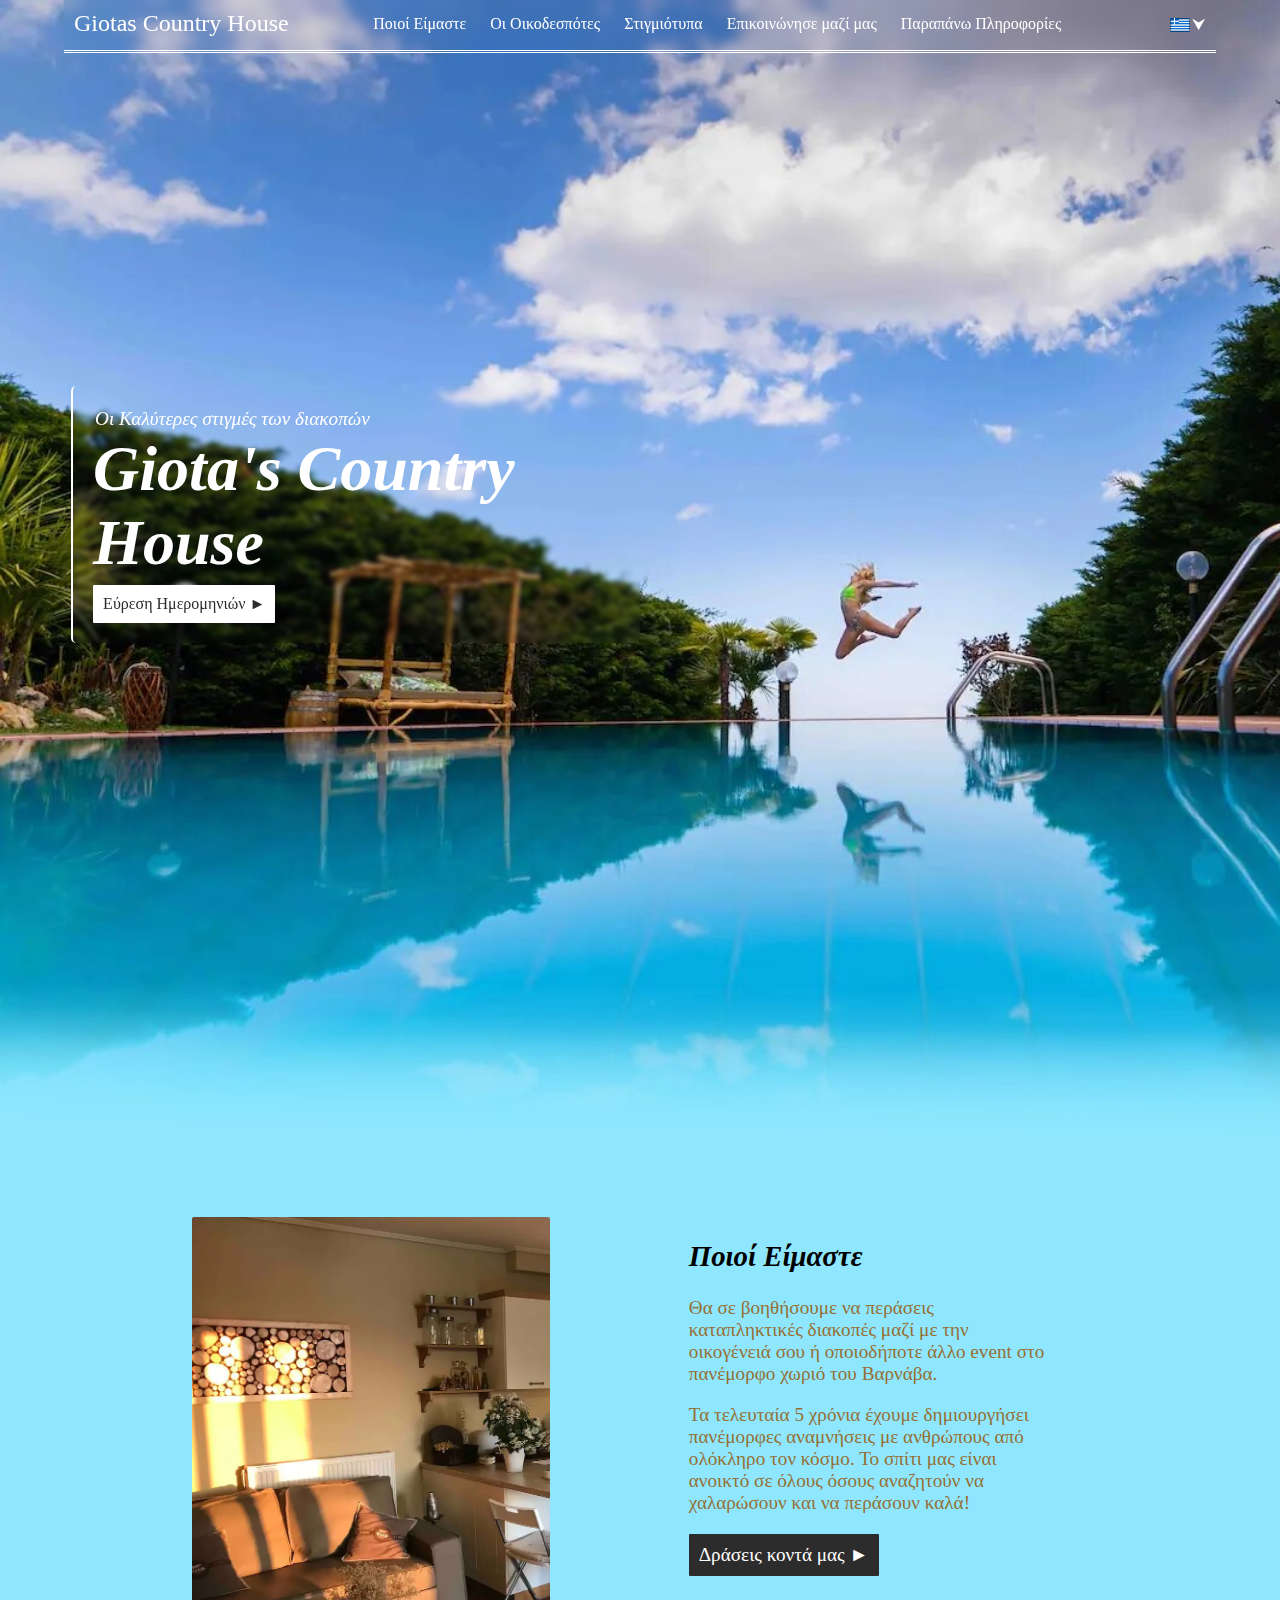
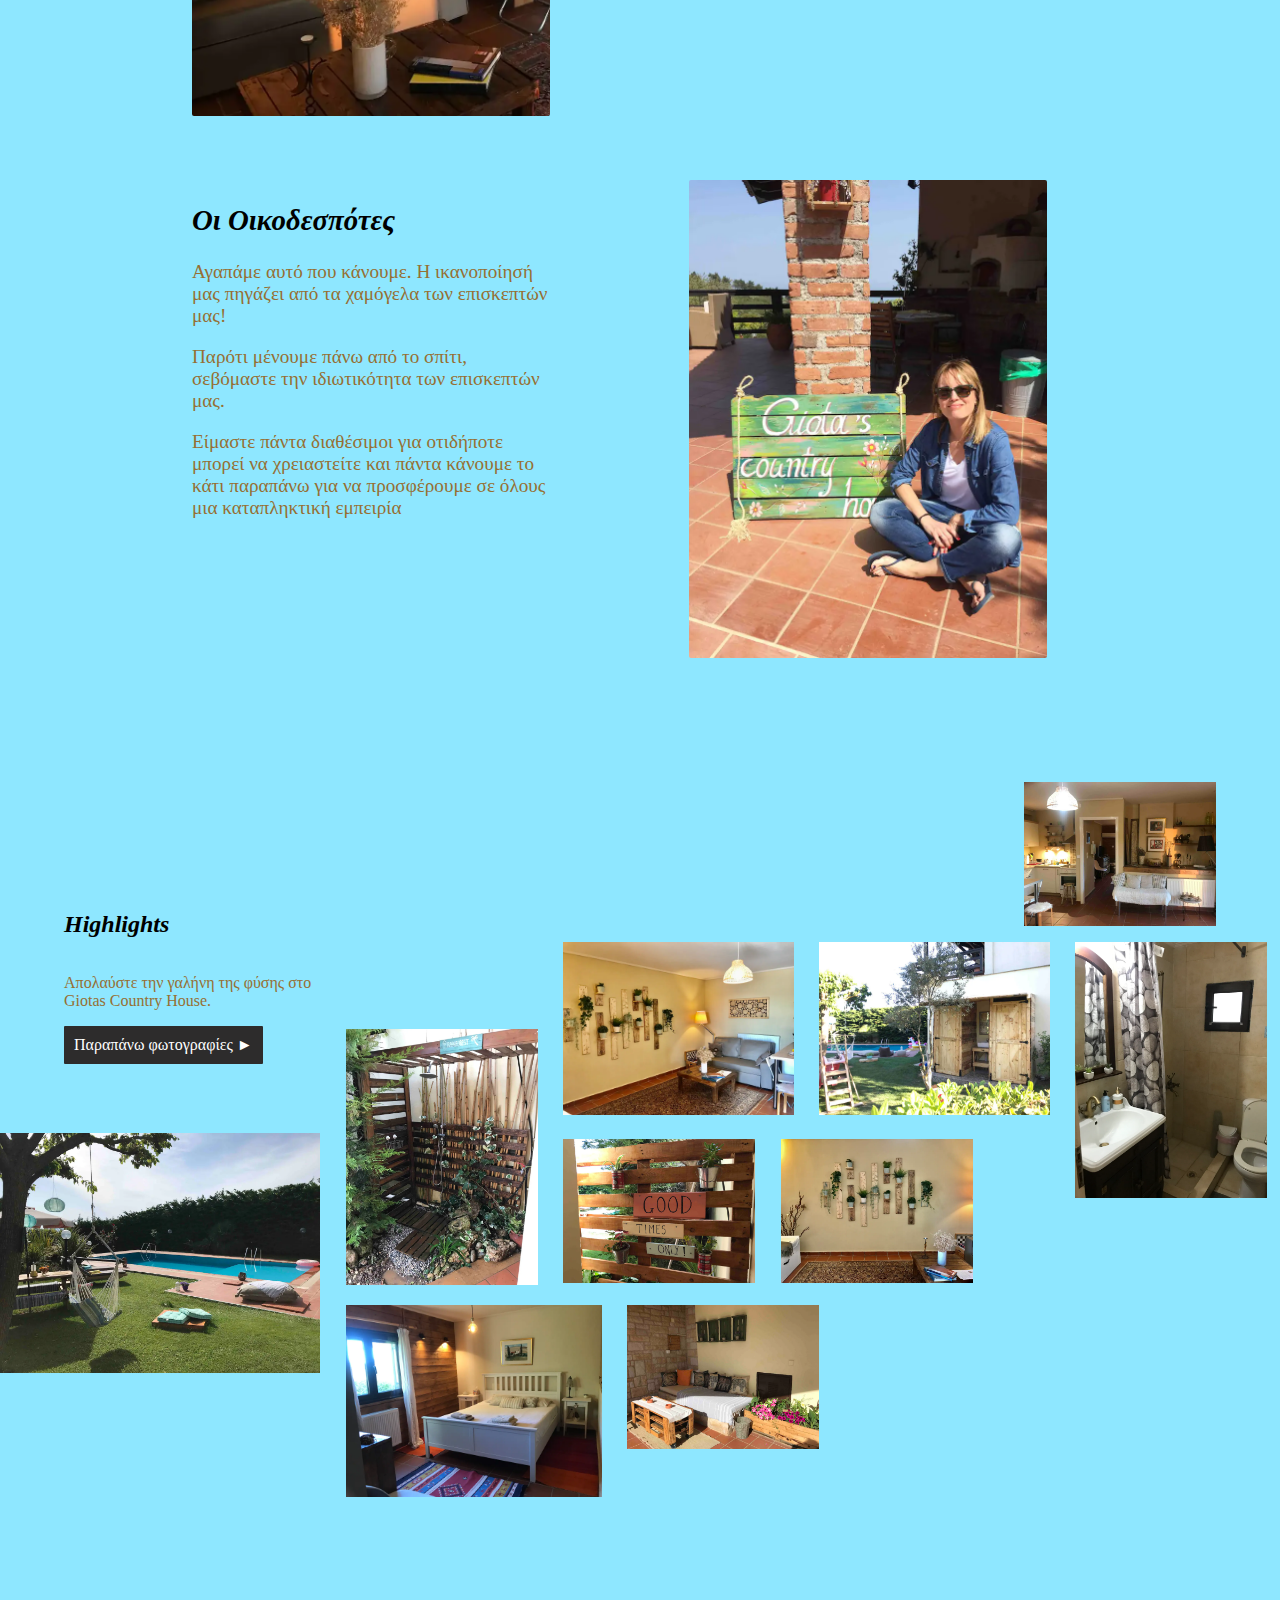
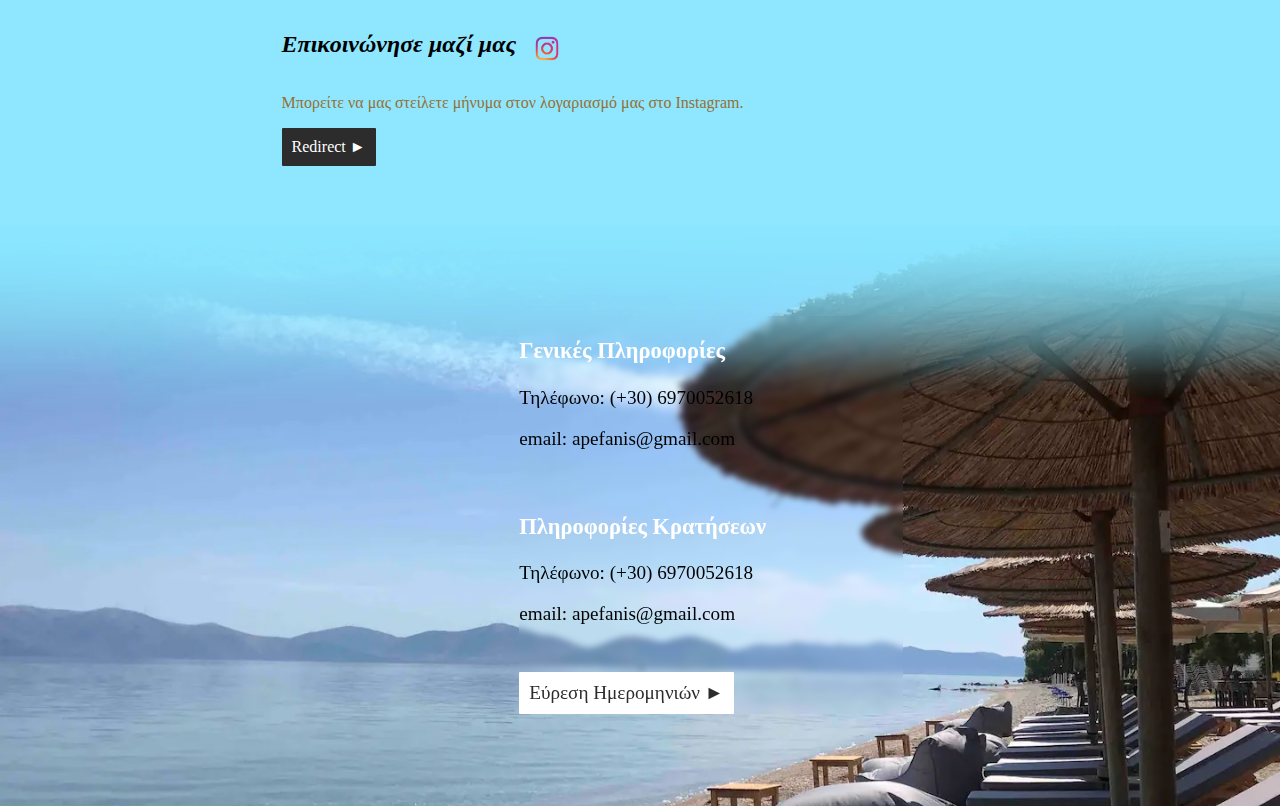
==== languages/Greek.html @ 50950937 "added some reactibility and dot dropdown menu" ====
<!DOCTYPE html>
<html lang="en">
<head>
  <meta charset="UTF-8">
  <meta http-equiv="X-UA-Compatible" content="IE=edge">
  <meta name="viewport" content="width=device-width, initial-scale=1.0">
  <link href="../resources/css/styles.css" rel="stylesheet" type="text/css">
  <link rel="icon" type="image/x-icon" href="../resources/images/—Pngtree—watercolor beach palm trees_6406537.png">
  <title>Giota's Country House</title>
</head>
<body>
  <div class="landing">
    <nav>
      <p class="logo">Giotas Country House</p>
      <div class="navUl1">
        <div onclick="location='#WhoWeArediv'">Ποιοί Είμαστε</div>
        <div onclick="location='#Hostsdiv'">Οι Οικοδεσπότες</div>
        <div onclick="location='#HighlightsDiv'">Στιγμιότυπα</div>
        <div onclick="location='#TalkToUsDiv'">Επικοινώνησε μαζί μας</div>
        <div onclick="location='#FooterDiv'">Παραπάνω Πληροφορίες</div>
      </div>
      <div class="dotsBody">
        <div class="dots" onclick="this.classList.toggle('active');">
          <div class="dot"></div>
          <div class="dot"></div>
          <div class="shadow cut"></div>
          <div class="container cut">
            <div class="drop cut2"></div>
          </div>
          <div class="list">
            <ul>
              <li>
                Ποιοί Είμαστε
              </li>
              <li>
                Οι Οικοδεσπότες
              </li>
              <li>
                Στιγμιότυπα
              </li>
              <li>
                Επικοινώνησε μαζί μας
              </li>
              <li>
                Παραπάνω Πληροφορίες
              </li>
            </ul>
          </div>
          <div class="dot"></div>
        </div>
        <div class="cursor"
             onclick="document.querySelector('.dots').classList.toggle('active');"></div>
            </div>
             
      <div class="navUl2" onclick=changeDisplay()>
      <img src="../resources/images/GREECEflag.png" alt="flag"><p>⮟</p>
      </div>
      <div id="dropdownLang" style="display:none;">
        <div><a href="../index.html"><img src="../resources/images/USAflag.png" alt="flag"></a></div>
      </div>
      <script type="text/javascript" src="../resources/main.js"></script>

      
    </nav>
    <div class="landingGrid">
      <div class="landingContent">
          <div>
            <p><em>Οι Καλύτερες στιγμές των διακοπών</em></p>
            <h1><em>Giota's Country House</em></h1>
            <div class="bookBtn" onclick="location.href ='https://www.airbnb.com/rooms/20017438?source_impression_id=p3_1656080211_8dn56A9QsD2inqa8'">Εύρεση Ημερομηνιών ►</div>
          </div>
        </div>
      </div>
    </div>
    <div class="divider" id="WhoWeArediv">
    </div>
    <div class="mainContent">
      <div id="whoWeAre">
        <img src="../resources/images/kouzinaCrop.webp"/>
        <div class="whoWeAreContent">
          <h2><em>Ποιοί Είμαστε</em></h2>
          <p>Θα σε βοηθήσουμε να περάσεις καταπληκτικές διακοπές μαζί με την οικογένειά σου ή οποιοδήποτε άλλο event στο πανέμορφο χωριό του Βαρνάβα.</p>
          <p>Τα τελευταία 5 χρόνια έχουμε δημιουργήσει πανέμορφες αναμνήσεις με ανθρώπους από ολόκληρο τον κόσμο. Το σπίτι μας είναι ανοικτό σε όλους όσους αναζητούν να χαλαρώσουν και να περάσουν καλά!</p>
          <p class="colapsable">Το κατάλυμα βρίσκεται στο χωριό του Βαρνάβα το οποίο βρίσκεται λίγο εκτός Αθηνών. Πάτησε παρακάτω για να αναζητήσεις πράγματα να κάνεις όσο απολαμβάνεις την διαμονή σου!</p>
          <div class="actionsBtn">Δράσεις κοντά μας  ►</div>
        </div>
      </div>
      <div class="divider" id="Hostsdiv">
      </div>
      <div id="Hosts">
        <div class="hostsContent">
          <h2><em>Οι Οικοδεσπότες</em></h2>
          <p>Αγαπάμε αυτό που κάνουμε. Η ικανοποίησή μας πηγάζει από τα χαμόγελα των επισκεπτών μας!</p>
          <p>Παρότι μένουμε πάνω από το σπίτι, σεβόμαστε την ιδιωτικότητα των επισκεπτών μας. </p>
          <p>Είμαστε πάντα διαθέσιμοι για οτιδήποτε μπορεί να χρειαστείτε και πάντα κάνουμε το κάτι παραπάνω για να προσφέρουμε σε όλους μια καταπληκτική εμπειρία</p>
        </div>
        <img src="../resources/images/da213fe4-0548-49de-874c-6c02d0a6df81.webp"/>
      </div>
      <div class="divider"></div>
      <div class="divider" id="HighlightsDiv">
      </div>
      <div id="Highlights">
        <div class="HighlightsContent">
          <h2><em>Highlights</em></h2>
          <p>Απολαύστε την γαλήνη της φύσης στο Giotas Country House.</p>
          <div class="actionsBtn">Παραπάνω φωτογραφίες  ►</div>
        </div>
        <img  class="image1" src="../resources/images/PoolCarousel.webp"/>
        <img class="image2" src="../resources/images/bathrainCarousel.webp"/>
        <img class="image3" src="../resources/images/bedCarousel.webp"/>
        <img  class="image4" src="../resources/images/goodtimesCarousel.webp"/>
        <img class="image5" src="../resources/images/tableCarousel.webp"/>
        <img class="image6" src="../resources/images/boards.webp"/>
        <img  class="image7" src="../resources/images/flowersCarousel.webp"/>
        <img class="image8" src="../resources/images/bathroomCarouselOut.webp"/>
        <img  class="image9" src="../resources/images/doorCarousel.webp"/>
        <img class="image10" src="../resources/images/bathroom.webp"/>
      </div>
      <div class="dividerSmall" id="TalkToUsDiv"></div>
      <div id="TalkToUs">
        <!-- <img src="./resources/images/toppng.com-instagram-logo-512x512.png" onclick="location.href ='https://www.instagram.com/giotascountryhouse/'"/> -->
        <div class="talkToUsContent">
          <h2><em>Επικοινώνησε μαζί μας</em> </h2><img src="../resources/images/toppng.com-instagram-logo-512x512.png" onclick="location.href ='https://www.instagram.com/giotascountryhouse/'"/>
          <p>Μπορείτε να μας στείλετε μήνυμα στον λογαριασμό μας στο Instagram.</p>
          <div class="actionsBtn" onclick="location.href='https://www.instagram.com/giotascountryhouse/'">Redirect  ►</div>
        </div>
      </div>
      <div class="divider" id="FooterDiv"></div>
      <div class="footerContent"> 
        <div class="mapouter"><div class="gmap_canvas"><iframe width="400" height="400" id="gmap_canvas" src="https://maps.google.com/maps?q=38.236260,%2023.936078&t=&z=13&ie=UTF8&iwloc=&output=embed" frameborder="0" scrolling="no" marginheight="0" marginwidth="0"></iframe><a href="https://123movies-to.org"></a><br><style>.mapouter{position:relative;text-align:right;height:400px;width:400px;}</style><a href="https://www.embedgooglemap.net"></a><style>.gmap_canvas {overflow:hidden;background:none!important;height:400px;width:400px;}</style></div></div>
      <div class="contactInfo">
        <div>
          <h3>Γενικές Πληροφορίες</h3>
          <p>Τηλέφωνο: (+30) 6970052618</p>
          <p>email: apefanis@gmail.com</p>
          <br>
          <h3>Πληροφορίες Κρατήσεων</h3>
          <p>Τηλέφωνο: (+30) 6970052618</p>
          <p>email: apefanis@gmail.com</p>
          <br>
          <div class="bookBtn btnfooter" onclick="location.href ='https://www.airbnb.com/rooms/20017438?source_impression_id=p3_1656080211_8dn56A9QsD2inqa8'">Εύρεση Ημερομηνιών  ►</div>
        </div>
      </div>
      </div>
</body>
</html>
---- resources/css/styles.css ----
body{
    margin:0;
    padding:0;
}
.divider {
    height:60px;
    background-color:rgba(142,231,255,255);
}
.dividerSmall{
    height:30px;
    background-color:rgba(142,231,255,255);
}
/* landing div */
.landing{
    background-image: url(../images/landingBackgroundGradient.jpg);
    background-repeat: no-repeat;
    background-size:cover;
}
/* landing nav */
nav{
    display:flex;
    backdrop-filter: blur(6px);
    flex-direction: row;
    justify-content: space-between;
    border-bottom:3px white double;
    position: fixed;
    top:0;
    right:5%;
    left:5%;
    z-index: 100;
}
.logo{
    font-family:'Vladimir Script';
    color:white;
    font-size:1.5rem;
    margin:0;
    margin-top:10px;
    margin-left:10px;
}
.logo:hover{
    cursor: pointer;
}
.navUl1 {
    display:none;
}
.navUl1 div {
    margin-right:1.5rem;
    padding-top:15px;
    color:white;
    padding-bottom:15px;
}
.navUl1 div:hover {
    cursor: pointer;
    border-top:3px solid rgb( 150, 111, 51);;
    padding-top:12px;
    color:rgb(51, 66, 69);
    transition: color 0.3s, border-top 0.2s,padding-top 0.2s ;
}
.navUl2 {
    cursor: pointer;
    display:flex;
    flex-direction:row
}
.navUl2 img{
    margin-top:15px;
    margin-bottom:10px;
    width:20px;
    height:20px;
}
.navUl2 p{
    margin-right:10px;
    margin-left:2px;
    color:white;
}


/* landing grid */

.landingGrid{
    width: 100%;
    display:grid;
    grid-template-columns:repeat(18 , 1fr);
    grid-template-rows: repeat(9, 1fr);
  
}
.landingContent{
    backdrop-filter: blur(2px);
    grid-column: 2 / span 8; 
    grid-row: 4 / span 2;
    border-left: 2px double white;
    color:white;
    border-radius: 5px;
    padding:20px;
}
.landingContent p{
    font-size:1.2rem;
    padding-right:10px;
    margin:2px;
}
.bookBtn {
    margin-top:5px;
    background-color:white;
    border-radius:1px;
    color:rgb(45, 44, 44);
    padding: 10px;
    width:fit-content
}
.bookBtn:hover {
    background-color: rgb( 150, 111, 51);
    color:white;
    transition:background-color 1s, color 1s;
    cursor: pointer;
}
.landingContent h1{
    font-size:4rem;
    margin:0px;
    margin-right:10px;
}
/* Main Content */
.mainContent{
    background-color:rgba(142,231,255,255);
}
/* Who We Are */
#whoWeAre{
    margin-left:15%;
    margin-right:15%;
}
#whoWeAre img {
    border-radius:2px;
    width:40%;
    display:inline-block;
    margin-right:15%
}
.whoWeAreContent{
    font-size:1.2rem;
    width:40%;
    vertical-align:top;
    display:inline-block;
    color: rgb( 150, 111, 51);
}
.whoWeAreContent h2{
    color:black;
}

.actionsBtn {
    background-color:rgb(45, 44, 44);
    border-radius:1px;
    color:white;
    padding: 10px;
    width:fit-content
}
.actionsBtn:hover {
    background-color:rgb( 150, 111, 51);
    transition: background-color 1s;
    cursor: pointer;
}
/* hosts */
#Hosts{
    margin-left:15%;
    margin-right:15%;
}
#Hosts img {
    border-radius:2px;
    width:40%;
    display:inline-block;
}
.hostsContent{
    margin-right:15%;
    font-size:1.2rem;
    width:40%;
    vertical-align:top;
    display:inline-block;
    color: rgb( 150, 111, 51);
}
.hostsContent h2{
    color:black;
}
/* highlights */
#Highlights{
    position:relative;
    background-color: rgba(142,231,255,255);
    height:61.05vw;
}
.HighlightsContent{
position:absolute;
width:20%;
top:14%;
display:flex;
flex-direction: column;
left:11%;
}
.HighlightsContent p {
    color: rgb( 150, 111, 51);
}
.image1{
position:absolute;
width:25%;
top:44.9%;
}
.image2{
position:absolute;
width:15%;
top:31.6%;
left:27%;
}
.image3{
position:absolute;
width:20%;
top:67%;
left:27%;
}
.image4{
position:absolute;
width:15%;
top:45.7%;
left:44%;
}
.image5{
position:absolute;
width:15%;
top:67%;
left:49%;
}
.image6{
position:absolute;
width:18%;
top:20.5%;
left:44%;
}
.image7{
    position:absolute;
    width:15%;
    top:45.7%;
    left:61%;
}
.image8{
    position:absolute;
    width:18%;
    top:20.5%;
    left:64%;
}
.image9{
    position:absolute;
    width:15%;
    top:0;
    left:80%;
}
.image10{
    position:absolute;
    width:15%;
    top:20.5%;
    left:84%;
}
/* talk to us */

#TalkToUs{
    margin-left:15%;
    margin-right:15%;
}
#TalkToUs h2 {
    display:inline-block;
}
#TalkToUs p {
    color:rgb( 150, 111, 51);
}
#TalkToUs img {
    vertical-align:middle;
    margin-left:15px;
    display:inline-block;
    width:4%;
    cursor: pointer;
}
#TalkToUs .talkToUsContent{
    display:inline-block;
    vertical-align:top;
    padding-top:2%;
    margin-left:10%;
}

/* footer */

.footerContent{
    background-image: url(../images/footerBeachGradient.webp);
    background-repeat: no-repeat;
    background-size:cover;
    padding:30px 0px;
    z-index:200;
    width:100%;
}
.mapouter{
    margin-left:6%;
    margin:60px 6% 60px 3%;
    display:inline-block;
}
.contactInfo{
    backdrop-filter: blur(3px);
    font-size:1.2rem;
    display:inline-block;
    vertical-align:top;
    margin-top:60px;
    width:20%;
}

.contactInfo h3 {
    color:white;
}

#dropdownLang{
    cursor: pointer;
    flex-direction:column;
    position:absolute;
    right:0.5%;
    backdrop-filter: blur(6px);
    width:60px;
    align-items:center;
    top:54px;
    border: solid white 2px;
}
#dropdownLang img{
    width:20px;
    padding:5px;
}

/* dots dropdown */
.dotsBody{
    display: flex;
    font-family: sans-serif;
    justify-content: center;
    margin: 0;
  }
  .dots {
    display: flex;
    margin-top: 10px;
    padding: 10px;
    position:absolute;
    left:50%;
  }
  .cut {
    clip-path: polygon(49.94543% 0%, 49.146605% 0.56499168%, 47.908524% 1.8619327%, 46.53612% 3.2937721%, 45.334324% 4.2634587%, 44.449473% 4.6785326%, 43.75% 4.8902239%, 43.123985% 4.967017%, 42.459505% 4.9773959%, 32.434877% 4.9773959%, 22.41025% 4.9773959%, 12.385622% 4.9773959%, 2.3609941% 4.9773959%, 1.7494639% 5.0755373%, 0.9648305% 5.3952797%, 0.28803037% 5.9746007%, 0% 6.8514776%, 0% 29.608196%, 0% 52.364914%, 0% 75.121632%, 0% 97.87835%, 0.17916238% 98.658483%, 0.67451585% 99.313006%, 1.4228599% 99.763343%, 2.3609941% 99.930917%, 25.989505% 99.930917%, 49.618015% 99.930917%, 73.246526% 99.930917%, 96.875036% 99.930917%, 97.979739% 99.839309%, 98.960507% 99.515581%, 99.662509% 98.886379%, 99.930917% 97.87835%, 99.930917% 75.233185%, 99.930917% 52.588019%, 99.930917% 29.942854%, 99.930917% 7.2976888%, 99.75287% 6.3432143%, 99.283323% 5.6113835%, 98.619164% 5.1426321%, 97.857283% 4.9773959%, 87.768866% 4.9773959%, 77.680448% 4.9773959%, 67.592031% 4.9773959%, 57.503614% 4.9773959%, 56.936197% 4.9640164%, 56.17412% 4.8766449%, 55.305914% 4.6444314%, 54.420113% 4.1965263%, 53.323874% 3.214925%, 51.989005% 1.8085795%, 50.75102% 0.54707587%);
  }
  .cut2 {
    clip-path: polygon(49.94543% 0%, 49.631999% 0.12564846%, 49.187804% 0.4688613%, 48.640661% 0.97903993%, 48.018387% 1.605585%, 47.3488% 2.2978983%, 46.659716% 3.0053809%, 45.978952% 3.6774339%, 45.334324% 4.2634587%, 42.618384% 6.7500473%, 39.935164% 8.743094%, 37.227225% 10.296864%, 34.437125% 11.465622%, 31.507425% 12.303633%, 28.380682% 12.865161%, 24.999456% 13.204473%, 21.306307% 13.375833%, 18.127097% 13.266869%, 14.650937% 13.191619%, 11.100005% 13.527542%, 7.6964784% 14.652097%, 4.6625364% 16.942746%, 2.2203573% 20.776948%, 0.5921189% 26.532164%, 0% 34.585852%, 0% 39.201516%, 0% 43.81718%, 0% 48.432844%, 0% 53.048507%, 0% 57.664171%, 0% 62.279835%, 0% 66.895499%, 0% 71.511163%, 0.37122067% 75.655781%, 1.506588% 80.247442%, 3.4386599% 84.97803%, 6.1999946% 89.539433%, 9.8231496% 93.623537%, 14.340684% 96.922228%, 19.785154% 99.127392%, 26.189119% 99.930917%, 33.206023% 99.598265%, 38.745175% 98.670068%, 43.261202% 97.250968%, 47.208726% 95.445606%, 51.042372% 93.358623%, 55.216765% 91.094659%, 60.186528% 88.758356%, 66.406286% 86.454354%, 72.757944% 85.114156%, 78.860888% 84.911615%, 84.53075% 85.376904%, 89.58316% 86.040195%, 93.833751% 86.431657%, 97.098153% 86.081462%, 99.191998% 84.519782%, 99.930917% 81.276787%, 99.930917% 74.373149%, 99.930917% 67.469512%, 99.930917% 60.565874%, 99.930917% 53.662237%, 99.930917% 46.7586%, 99.930917% 39.854963%, 99.930917% 32.951325%, 99.930917% 26.047688%, 99.483948% 23.602291%, 98.249148% 21.274547%, 96.385677% 19.128688%, 94.052694% 17.228949%, 91.409359% 15.639561%, 88.614834% 14.424756%, 85.828276% 13.648769%, 83.208846% 13.375833%, 79.780489% 13.234012%, 76.02116% 12.843221%, 72.072026% 12.184289%, 68.074254% 11.238045%, 64.16901% 9.9853175%, 60.497461% 8.4069355%, 57.200773% 6.4837289%, 54.420113% 4.1965263%, 53.612432% 3.3746811%, 52.867835% 2.5981691%, 52.190258% 1.8867921%, 51.583637% 1.260352%, 51.051908% 0.73865107%, 50.599007% 0.34149057%, 50.228869% 0%);
  }
  .container {
    display: flex;
    height: 400px;
    justify-content: center;
    left: 50%;
    overflow: hidden;
    position: absolute;
    transform: translateX(-50%);
    transition: transform 300ms cubic-bezier(0.4, 0.0, 0.2, 1);;
    width: 325px;
  }
  .dot {
    background: #fff;
    border-radius: 50%;
    height: 10px;
    margin-right: 5px;
    width: 10px;
  }
  .dot:last-child {
    margin-right: 0;
  }
  .drop {
    background: #fff;
    border-radius: 1.2px;
    height: 5px;
    transform: translateY(5px);
    transition: transform 300ms cubic-bezier(0.4, 0.0, 0.2, 1);
    width: 5px;
  }
  .shadow {
    height: 440px;
    justify-content: center;
    left: 50%;
    opacity: 0;
    position: absolute;
    transform: translateX(-50%) translateY(4px);
    transition: opacity 150ms cubic-bezier(0.4, 0.0, 0.2, 1);
    width: 365px;
  }
  .list {
    left: 50%;
    position: absolute;
    transform: translateX(-50%);
    top: 120px;
    width: 325px;
  }
  .list ul {
    margin: 0;
    padding: 0;
  }
  .list li {
    align-items: center;
    border-bottom: 1px solid #bdbdbd;
    display: flex;
    font-size: 24px;
    height: 50px;
    margin-left: 40px;
    opacity: 0;
    list-style: none;
    transition: opacity 100ms cubic-bezier(0.4, 0.0, 0.2, 1);
    user-select: none;
    -moz-user-select: none;
  }
  .list li:hover {
    background: #f5f5f5;
  }
  .dots.active .container {
    transform: translateX(-50%) translateY(20px);
  }
  .dots.active .drop {
    transform: translateY(212px) scale(108);
  }
  .dots.active .list li {
    cursor: pointer;
    opacity: 1;
    transition: opacity 200ms 100ms cubic-bezier(0.4, 0.0, 0.2, 1);
  }
  .dots.active .list li:nth-child(2) {
    transition-delay: 130ms;
  }
  .dots.active .list li:nth-child(3) {
    transition-delay: 160ms;
  }
  .dots.active .list li:nth-child(4) {
    transition-delay: 190ms;
  }
  .dots.active .list li:nth-child(5) {
    transition-delay: 220ms;
  }
  .dots.active .shadow {
    opacity: 1;
    transition: opacity 150ms 150ms cubic-bezier(0.4, 0.0, 0.2, 1);
  }
  .cursor {
    -webkit-tap-highlight-color: transparent;
    cursor: pointer;
    height: 40px;
    position: absolute;
    top: 25px;
    width: 80px;
  }
/* media queries */

@media (max-width: 1290px){
    .HighlightsContent{
        left:5%;
    }
    .colapsable{
        display:none;
    }
    .contactInfo{
        width:30%;
    }
}

@media (max-width: 1112px){
    .HighlightsContent{
        top:10%;
        width:25%;
    }
    nav{
        font-size:0.8rem;
    }
}
@media (min-width:1039px){
    .dotsBody {
        display: none;
        position:static;
      }
    .navUl1{
        display: flex;
    }
}

@media (max-width: 978px){
    .contactInfo{
        width:40%;
    }
}
/* @media (max-width: 808px){
    .contactInfo{
        flex-direction: row;
    }
} */
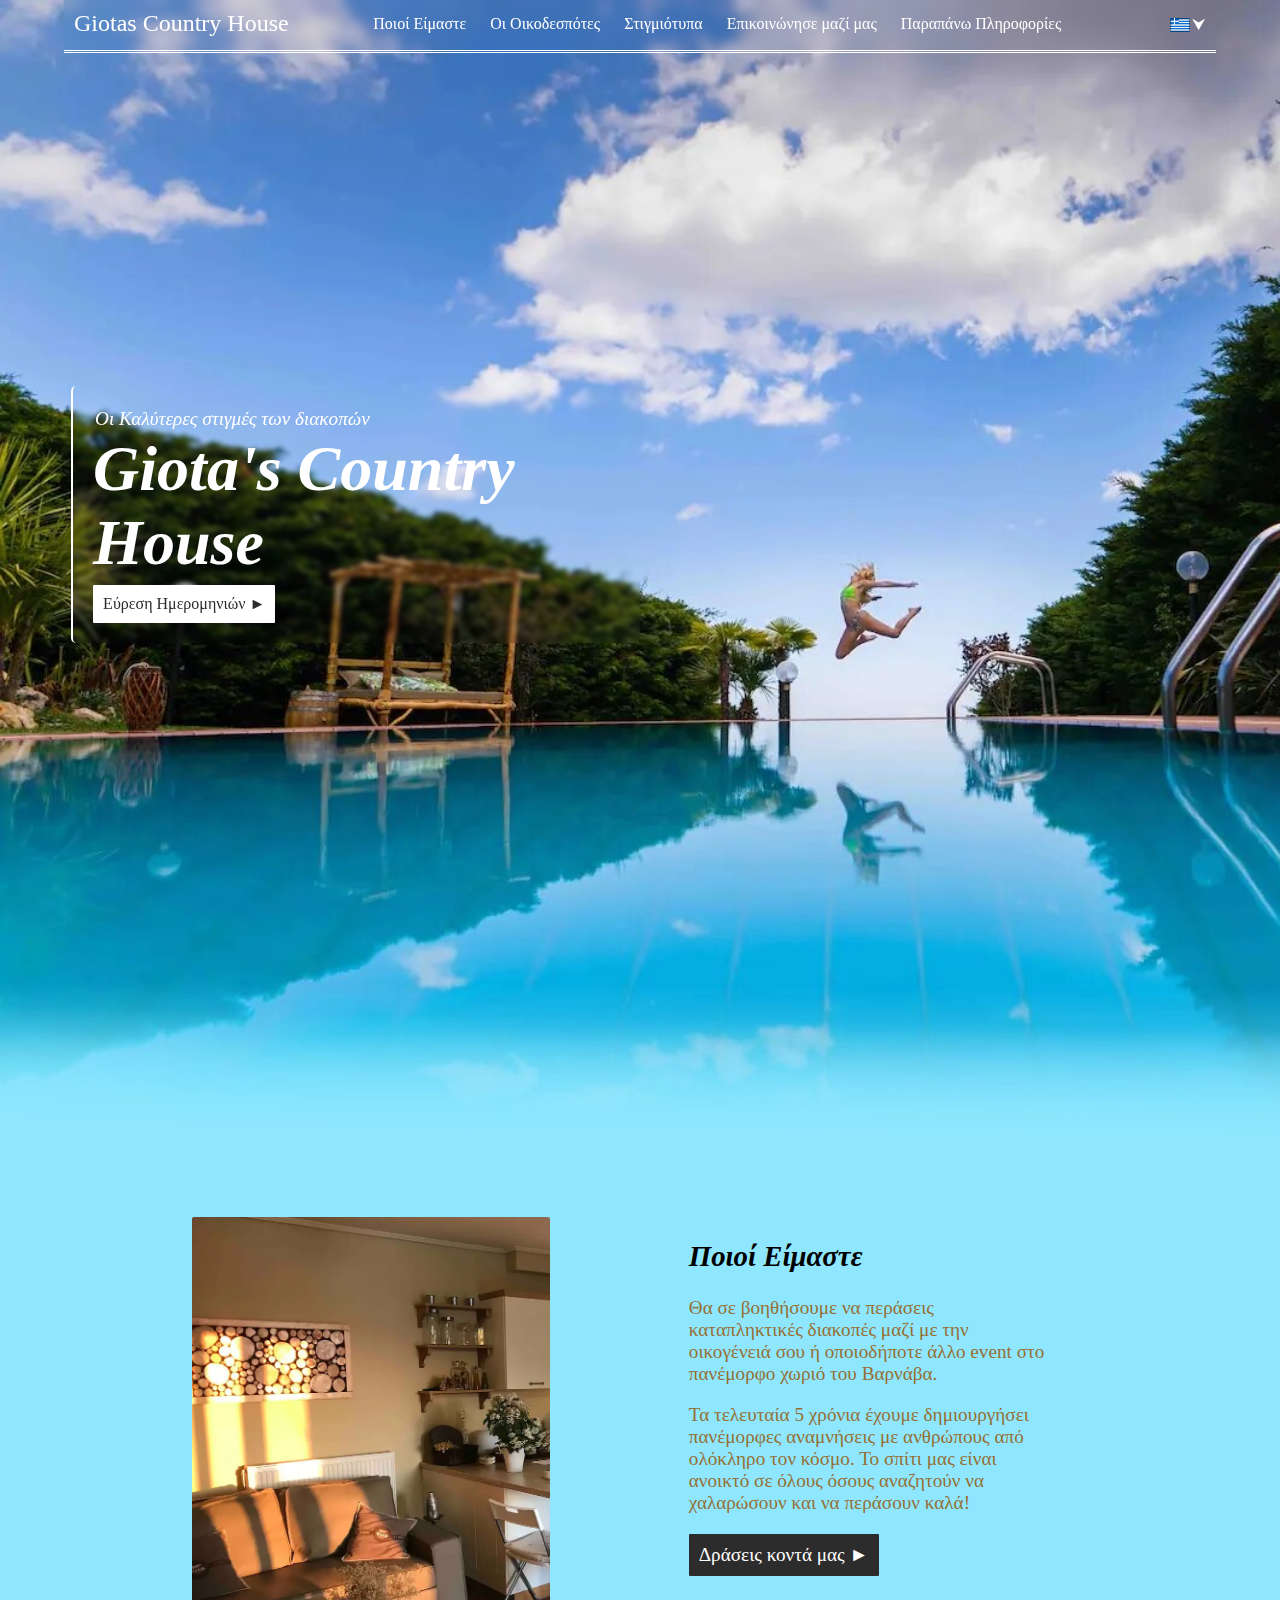
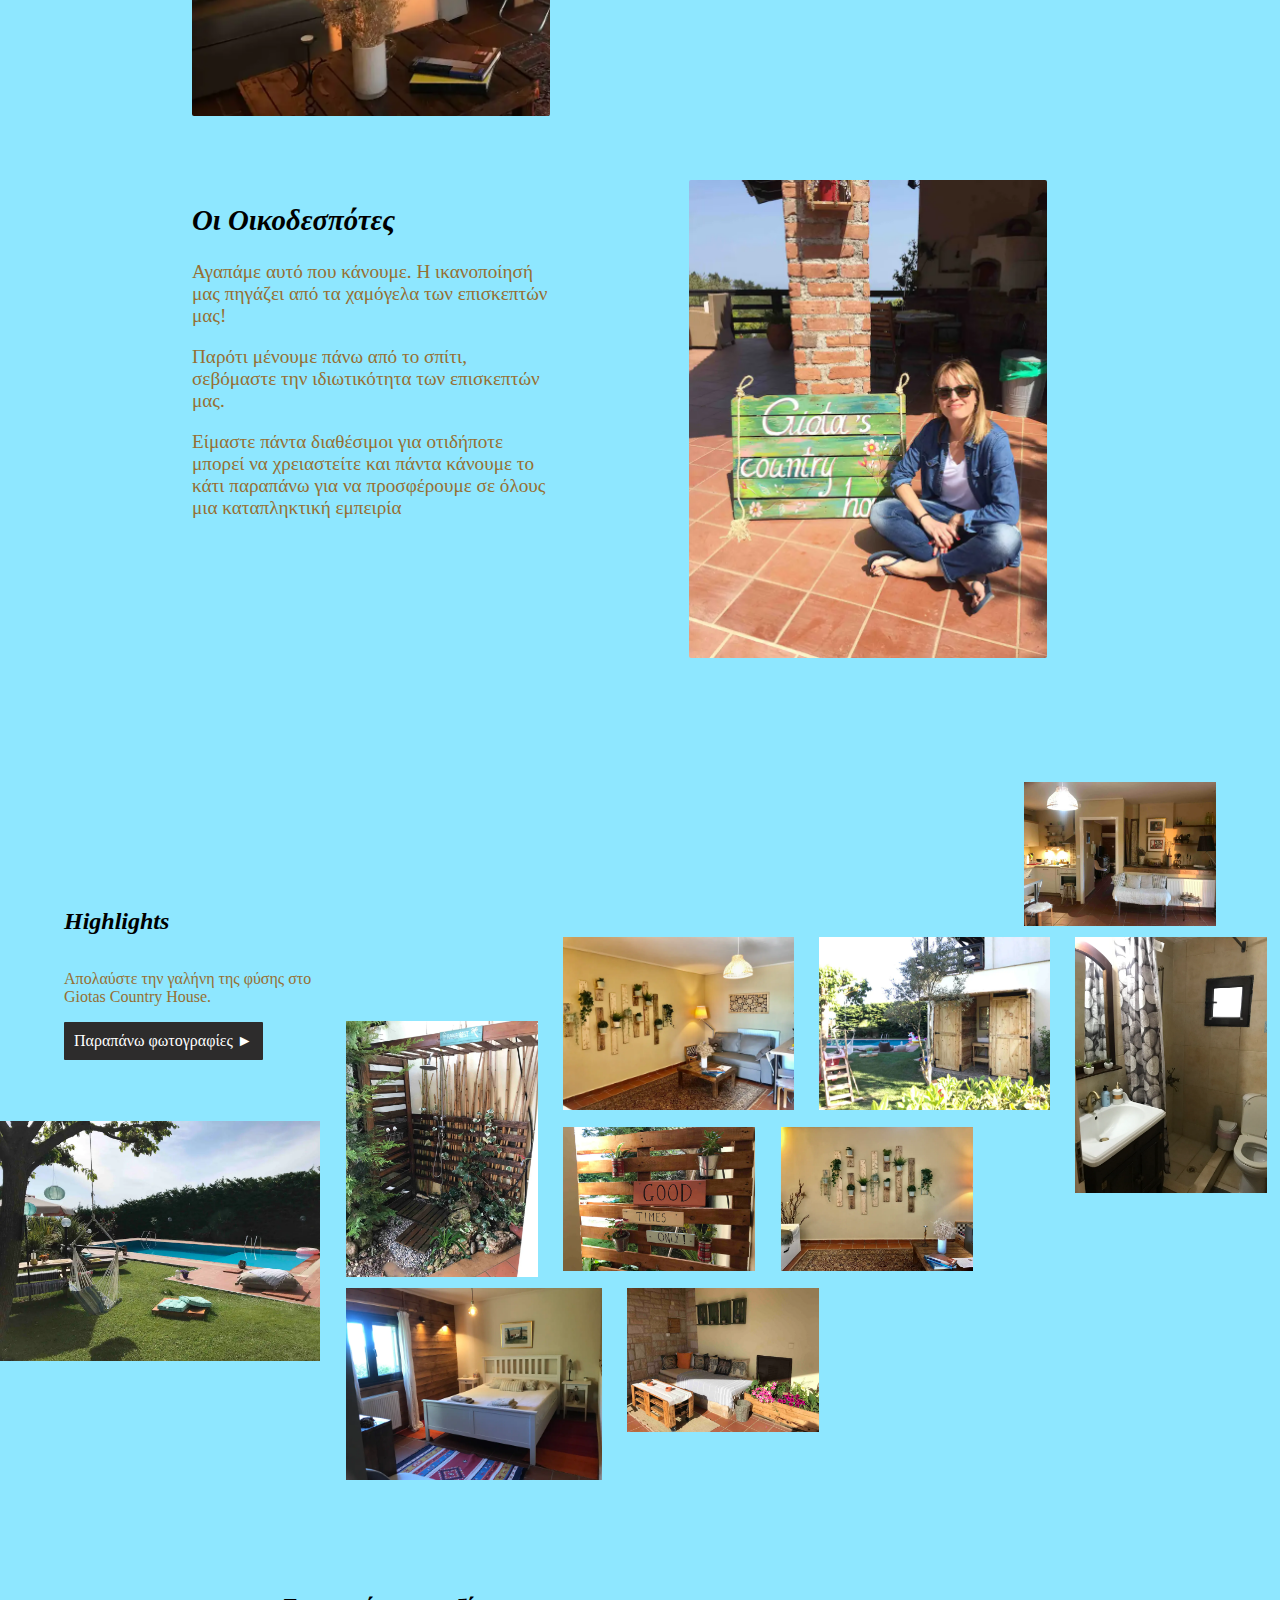
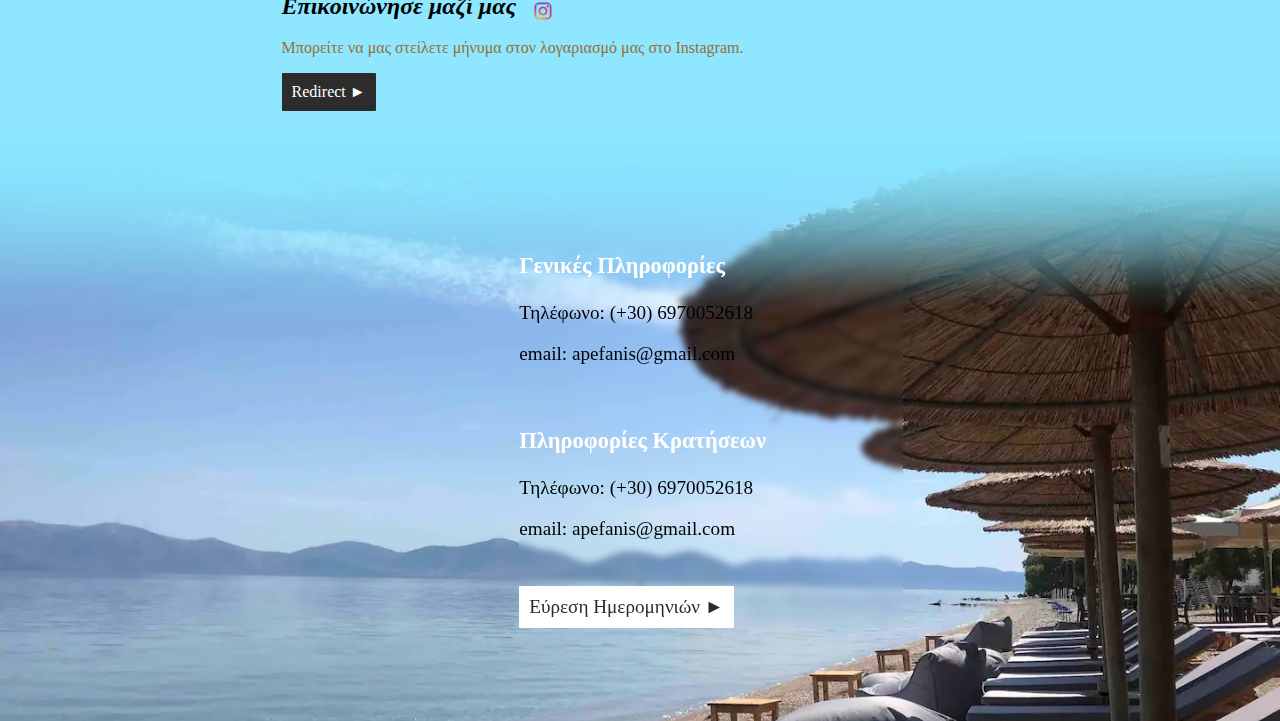
==== commit 60820bbf: "added reactibility up to 500px" ====
--- a/languages/Greek.html
+++ b/languages/Greek.html
@@ -29,20 +29,25 @@
           </div>
           <div class="list">
             <ul>
-              <li>
+              <li><div onclick="location='#WhoWeArediv'">
                 Ποιοί Είμαστε
+              </div>
               </li>
-              <li>
+              <li><div onclick="location='#Hostsdiv'">
                 Οι Οικοδεσπότες
+              </div>
               </li>
-              <li>
+              <li><div onclick="location='#HighlightsDiv'">
                 Στιγμιότυπα
+              </div>
               </li>
-              <li>
+              <li><div onclick="location='#TalkToUsDiv'">
                 Επικοινώνησε μαζί μας
+              </div>
               </li>
-              <li>
+              <li><div onclick="location='#FooterDiv'">
                 Παραπάνω Πληροφορίες
+              </div>
               </li>
             </ul>
           </div>
@@ -125,10 +130,10 @@
           <div class="actionsBtn" onclick="location.href='https://www.instagram.com/giotascountryhouse/'">Redirect  ►</div>
         </div>
       </div>
-      <div class="divider" id="FooterDiv"></div>
+      <div class="dividerSmall" id="FooterDiv"></div>
       <div class="footerContent"> 
         <div class="mapouter"><div class="gmap_canvas"><iframe width="400" height="400" id="gmap_canvas" src="https://maps.google.com/maps?q=38.236260,%2023.936078&t=&z=13&ie=UTF8&iwloc=&output=embed" frameborder="0" scrolling="no" marginheight="0" marginwidth="0"></iframe><a href="https://123movies-to.org"></a><br><style>.mapouter{position:relative;text-align:right;height:400px;width:400px;}</style><a href="https://www.embedgooglemap.net"></a><style>.gmap_canvas {overflow:hidden;background:none!important;height:400px;width:400px;}</style></div></div>
-      <div class="contactInfo">
+       <div class="contactInfo">
         <div>
           <h3>Γενικές Πληροφορίες</h3>
           <p>Τηλέφωνο: (+30) 6970052618</p>
--- a/resources/css/styles.css
+++ b/resources/css/styles.css
@@ -75,7 +75,6 @@
 
 
 /* landing grid */
-
 .landingGrid{
     width: 100%;
     display:grid;
@@ -147,7 +146,7 @@
     border-radius:1px;
     color:white;
     padding: 10px;
-    width:fit-content
+    width:fit-content;
 }
 .actionsBtn:hover {
     background-color:rgb( 150, 111, 51);
@@ -179,7 +178,7 @@
 #Highlights{
     position:relative;
     background-color: rgba(142,231,255,255);
-    height:61.05vw;
+    height:59.05vw;
 }
 .HighlightsContent{
 position:absolute;
@@ -259,21 +258,23 @@
 }
 #TalkToUs h2 {
     display:inline-block;
+    margin:0px;
 }
 #TalkToUs p {
     color:rgb( 150, 111, 51);
 }
 #TalkToUs img {
+    cursor: pointer;
     vertical-align:middle;
     margin-left:15px;
     display:inline-block;
-    width:4%;
+    width:1.5rem;
     cursor: pointer;
 }
 #TalkToUs .talkToUsContent{
     display:inline-block;
     vertical-align:top;
-    padding-top:2%;
+    padding-top:2vw;
     margin-left:10%;
 }
 
@@ -465,6 +466,29 @@
         font-size:0.8rem;
     }
 }
+@media (max-width: 1055px){
+    .landing{
+        background-image: url(../images/landingBackgroundGradientMobile.jpg)
+    }
+    .landingGrid{
+        grid-template-columns:repeat(10, 1fr);
+        grid-template-rows: repeat(9, 1fr);
+    }
+    .landingContent{
+        grid-column: 2/ span 6;
+    }
+    .landingContent p{
+        font-size:1rem;
+        padding-right:0px;
+}
+.landingContent h1{
+    font-size:2.3rem;
+}
+.bookBtn {
+    padding: 5px;
+    font-size:0.6rem;
+}
+}
 @media (min-width:1039px){
     .dotsBody {
         display: none;
@@ -479,9 +503,120 @@
     .contactInfo{
         width:40%;
     }
-}
-/* @media (max-width: 808px){
-    .contactInfo{
-        flex-direction: row;
-    }
-} */
+    #whoWeAre{
+        margin-left:10%;
+        margin-right:0;
+    }
+    #whoWeAre img {
+        margin-right:5%;
+    }
+    .whoWeAreContent{
+        width:50%;
+    }
+    #Hosts{
+        margin-right:0%;
+        margin-left:10%;
+    }
+    #Hosts img {
+        margin-right:0%;
+    }
+    .hostsContent{
+        width:40%;
+        margin-right:5%;
+    }
+}
+@media (max-width: 808px){
+    .maprouter{
+        margin-left:20%;
+    }
+    }
+@media (max-width: 942px){
+    .HighlightsContent{
+        width:50%;
+        top:0%;
+        left:8%;
+        }
+        .HighlightsContent h2{
+            margin-bottom:5px;
+            margin-top:0px;
+        }
+}
+@media (max-width: 756px){
+    .landingGrid{
+        grid-template-columns:repeat(10 , 1fr);
+        grid-template-rows: repeat(7, 1fr);
+      
+    }
+    .landingContent{
+        grid-column: 2/ span 6;
+        grid-row: 3/span 2;
+    }
+    .landingContent p{
+        font-size:0.8rem;
+}
+.landingContent h1{
+    font-size:2rem;
+}
+.whoWeAreContent h2{
+    font-size:1.5rem;
+}
+.whoWeAreContent p{
+    font-size:1rem;
+}
+.hostsContent h2{
+    font-size:1.5rem;
+}
+.hostsContent p{
+    font-size:1rem;
+}
+.HighlightsContent  {
+    left:4%;
+}
+.HighlightsContent p{
+    display:none;
+}
+.actionsBtn {
+    font-size:0.8rem;
+    padding: 5px;
+}
+}
+@media(max-width:555px){
+    .logo{
+        font-size:1rem;
+        margin-top:15px;
+    }
+    .landingGrid{
+        grid-template-columns:repeat(10, 1fr);
+        grid-template-rows: repeat(7, 1fr);
+      
+    }
+    .landingContent p{
+        font-size:0.6rem;
+}
+.landingContent h1{
+    font-size:1.8rem;
+}
+.whoWeAreContent h2{
+    font-size:1.2rem;
+}
+.whoWeAreContent p{
+    font-size:0.8rem;
+}
+.hostsContent h2{
+    font-size:1.2rem;
+}
+.hostsContent p{
+    font-size:0.8rem;
+}
+}
+@media (max-width:614px){
+    .landingGrid{
+        grid-template-columns:repeat(10, 1fr);
+        grid-template-rows: repeat(6, 1fr);
+      
+    }
+    .landingContent{
+        grid-column: 2/ span 7;
+        grid-row: 3 /span 2;
+    }
+}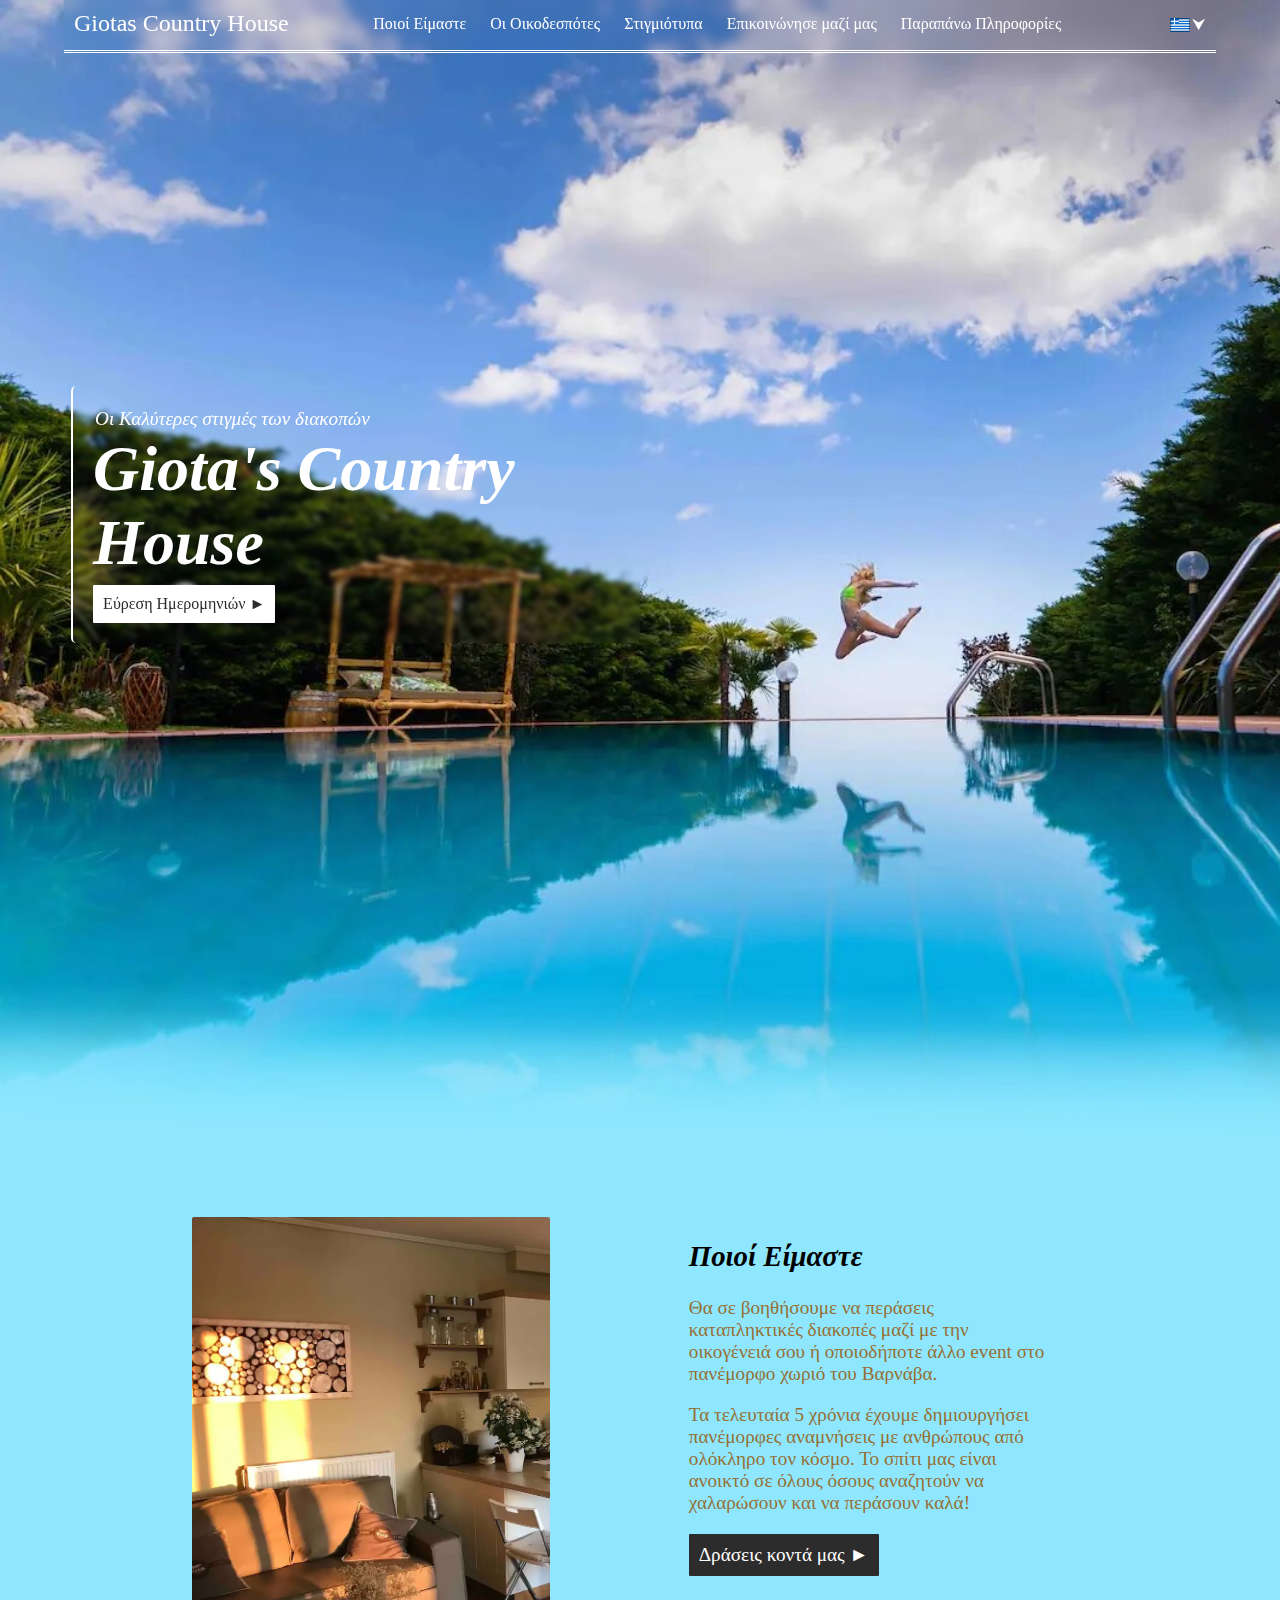
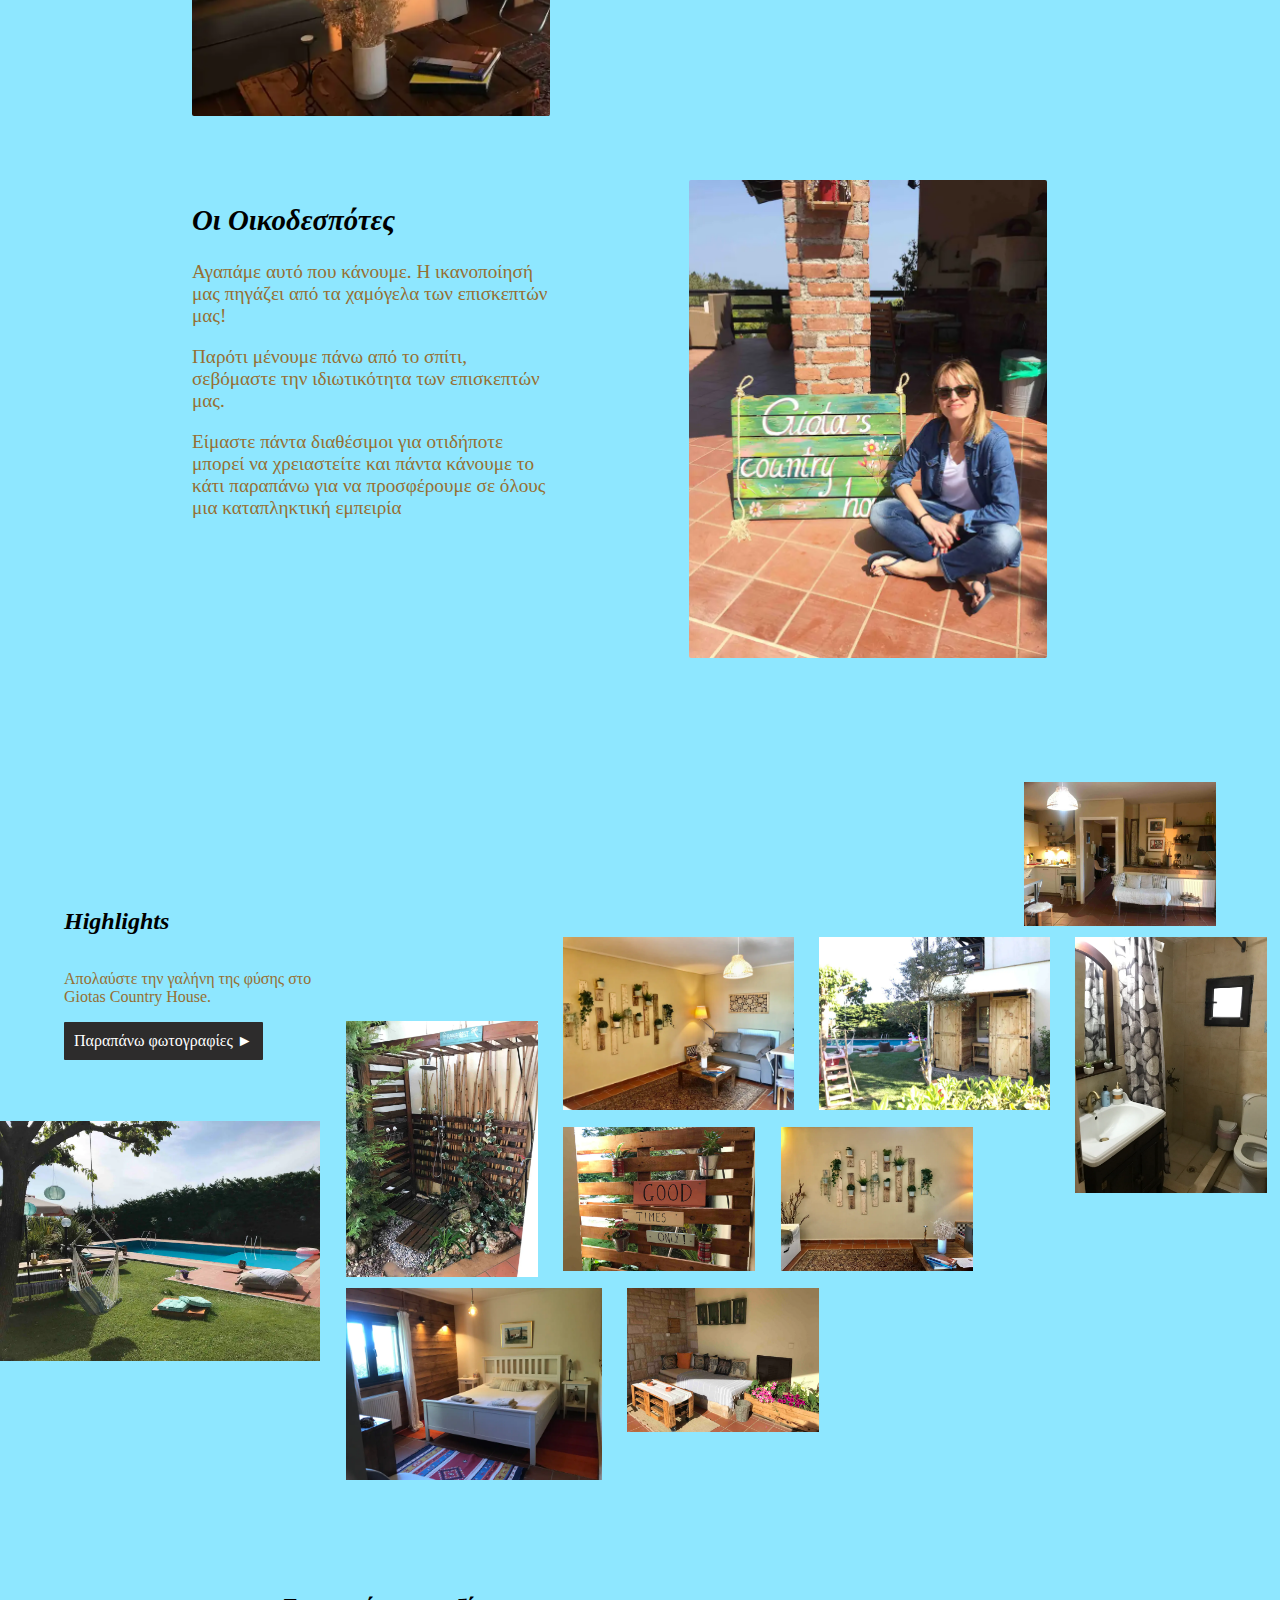
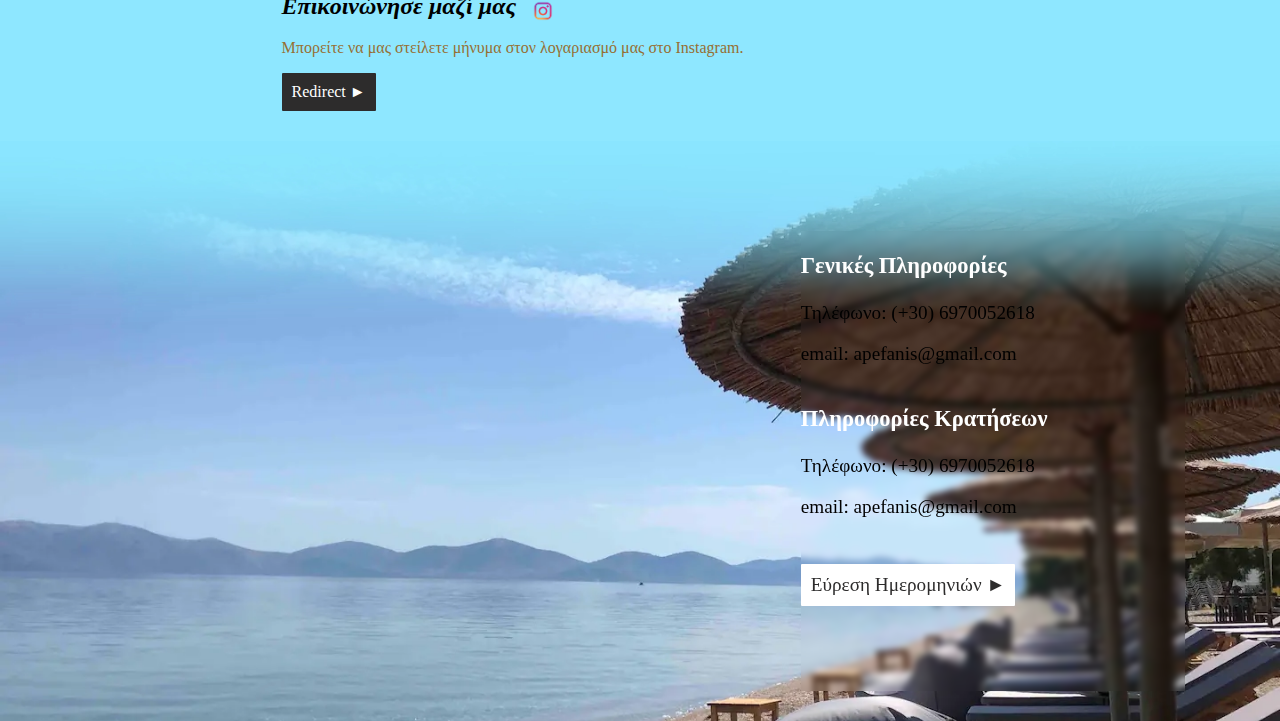
==== commit 49952237: "added reactibility down to 500px" ====
--- a/languages/Greek.html
+++ b/languages/Greek.html
@@ -132,18 +132,19 @@
       </div>
       <div class="dividerSmall" id="FooterDiv"></div>
       <div class="footerContent"> 
-        <div class="mapouter"><div class="gmap_canvas"><iframe width="400" height="400" id="gmap_canvas" src="https://maps.google.com/maps?q=38.236260,%2023.936078&t=&z=13&ie=UTF8&iwloc=&output=embed" frameborder="0" scrolling="no" marginheight="0" marginwidth="0"></iframe><a href="https://123movies-to.org"></a><br><style>.mapouter{position:relative;text-align:right;height:400px;width:400px;}</style><a href="https://www.embedgooglemap.net"></a><style>.gmap_canvas {overflow:hidden;background:none!important;height:400px;width:400px;}</style></div></div>
+        <div class="mapouter"><div class="gmap_canvas"><iframe width="400" height="400" id="gmap_canvas" src="https://maps.google.com/maps?q=38.236260,%2023.936078&t=&z=13&ie=UTF8&iwloc=&output=embed" frameborder="0" scrolling="no" marginheight="0" marginwidth="0"></iframe><a href="https://123movies-to.org"></a><br><a href="https://www.embedgooglemap.net"></a></div></div>
        <div class="contactInfo">
         <div>
           <h3>Γενικές Πληροφορίες</h3>
           <p>Τηλέφωνο: (+30) 6970052618</p>
           <p>email: apefanis@gmail.com</p>
-          <br>
+        </div>
+        <div>
           <h3>Πληροφορίες Κρατήσεων</h3>
           <p>Τηλέφωνο: (+30) 6970052618</p>
           <p>email: apefanis@gmail.com</p>
           <br>
-          <div class="bookBtn btnfooter" onclick="location.href ='https://www.airbnb.com/rooms/20017438?source_impression_id=p3_1656080211_8dn56A9QsD2inqa8'">Εύρεση Ημερομηνιών  ►</div>
+          <div class="btnfooter" onclick="location.href ='https://www.airbnb.com/rooms/20017438?source_impression_id=p3_1656080211_8dn56A9QsD2inqa8'">Εύρεση Ημερομηνιών  ►</div>
         </div>
       </div>
       </div>
--- a/resources/css/styles.css
+++ b/resources/css/styles.css
@@ -102,7 +102,7 @@
     border-radius:1px;
     color:rgb(45, 44, 44);
     padding: 10px;
-    width:fit-content
+    width:fit-content;
 }
 .bookBtn:hover {
     background-color: rgb( 150, 111, 51);
@@ -279,8 +279,24 @@
 }
 
 /* footer */
-
+.btnfooter{
+    margin-top:5px;
+    background-color:white;
+    border-radius:1px;
+    color:rgb(45, 44, 44);
+    padding: 10px;
+    width:fit-content;
+}
+.btnfooter:hover {
+    background-color: rgb( 150, 111, 51);
+    color:white;
+    transition:background-color 1s, color 1s;
+    cursor: pointer;
+}
 .footerContent{
+    display:flex;
+    flex-direction: row;
+    justify-content: space-around;
     background-image: url(../images/footerBeachGradient.webp);
     background-repeat: no-repeat;
     background-size:cover;
@@ -288,10 +304,20 @@
     z-index:200;
     width:100%;
 }
+.gmap_canvas { 
+    overflow:hidden;
+    background:none!important;
+    height:400px;
+    width:400px;
+}
+
 .mapouter{
-    margin-left:6%;
     margin:60px 6% 60px 3%;
     display:inline-block;
+    position:relative;
+    text-align:right;
+    height:400px;
+    width:400px;
 }
 .contactInfo{
     backdrop-filter: blur(3px);
@@ -300,6 +326,8 @@
     vertical-align:top;
     margin-top:60px;
     width:20%;
+    display:flex;
+    flex-direction: column;
 }
 
 .contactInfo h3 {
@@ -541,11 +569,31 @@
             margin-top:0px;
         }
 }
+@media (max-width:810px){
+    .gmap_canvas { 
+        height:300px;
+        width:300px;
+    }
+    
+    .mapouter{
+        height:300px;
+        width:300px;
+    }
+    .btnfooter{
+        font-size:0.8rem;
+        padding: 5px;
+    }
+    .contactInfo div h3{
+        font-size:1.3rem;
+    }
+    .contactInfo div p{
+        font-size:1rem;
+    }
+}
 @media (max-width: 756px){
     .landingGrid{
         grid-template-columns:repeat(10 , 1fr);
         grid-template-rows: repeat(7, 1fr);
-      
     }
     .landingContent{
         grid-column: 2/ span 6;
@@ -619,4 +667,21 @@
         grid-column: 2/ span 7;
         grid-row: 3 /span 2;
     }
+    .mapouter{
+        margin-left:20%;
+    }
+    .contactInfo{
+        width:100%;
+        flex-direction: row;
+        justify-content: space-around;
+    }
+    .contactInfo div h3{
+        font-size:1.2rem;
+    }
+    .contactInfo div p{
+        font-size:0.8rem;
+    }
+    .footerContent{
+        flex-direction: column;
+    }
 }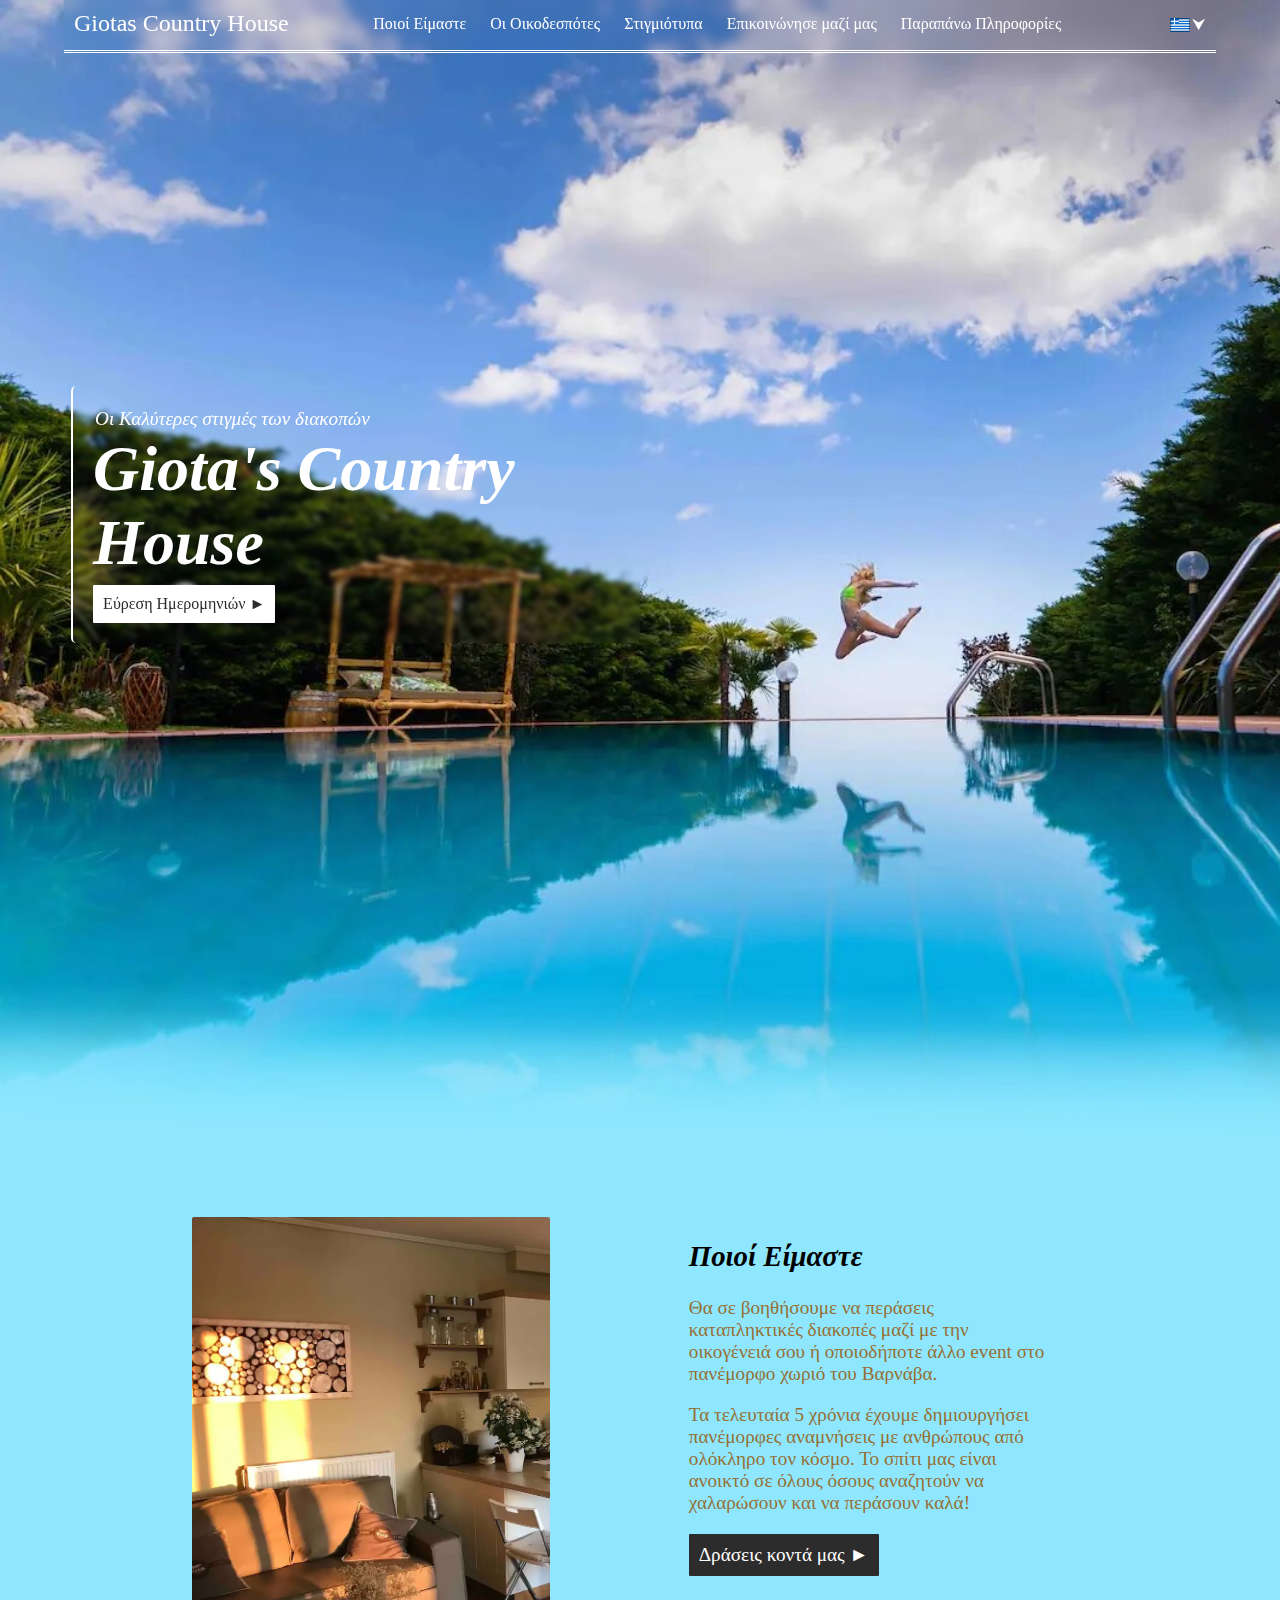
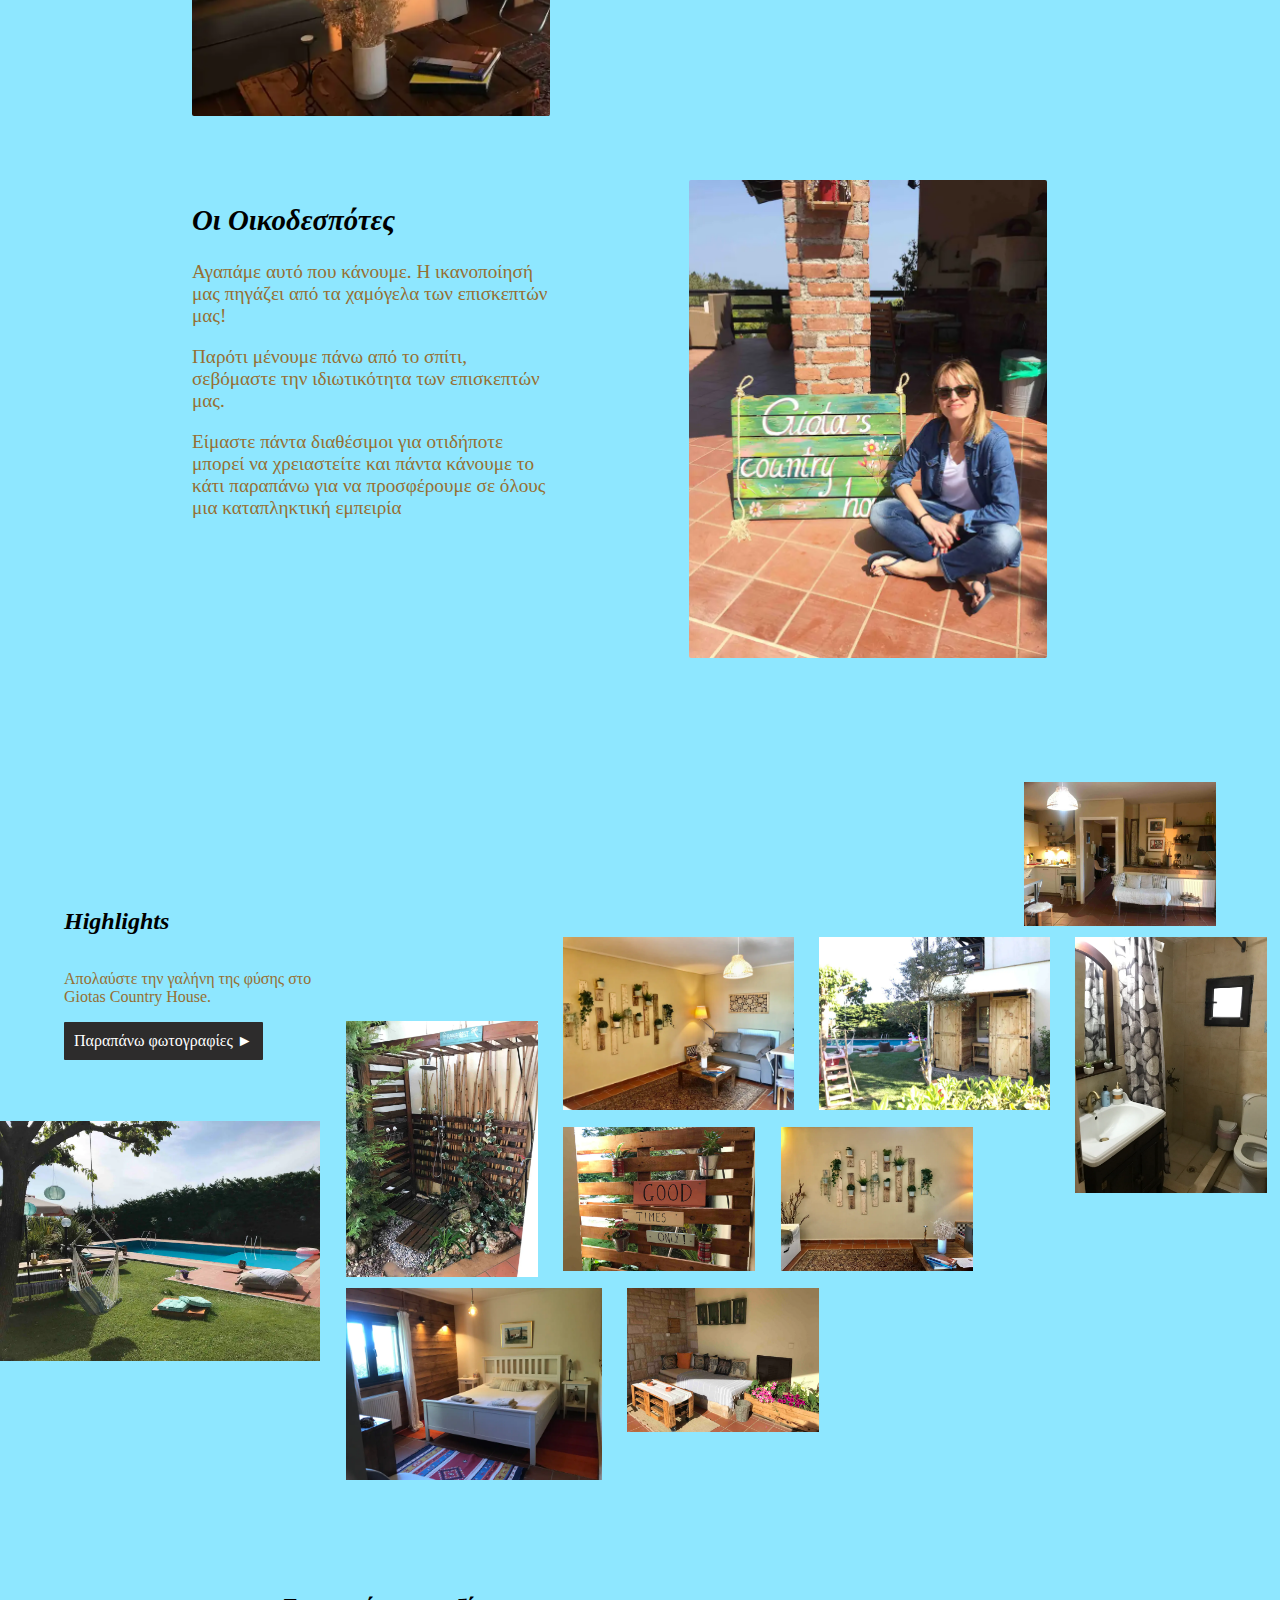
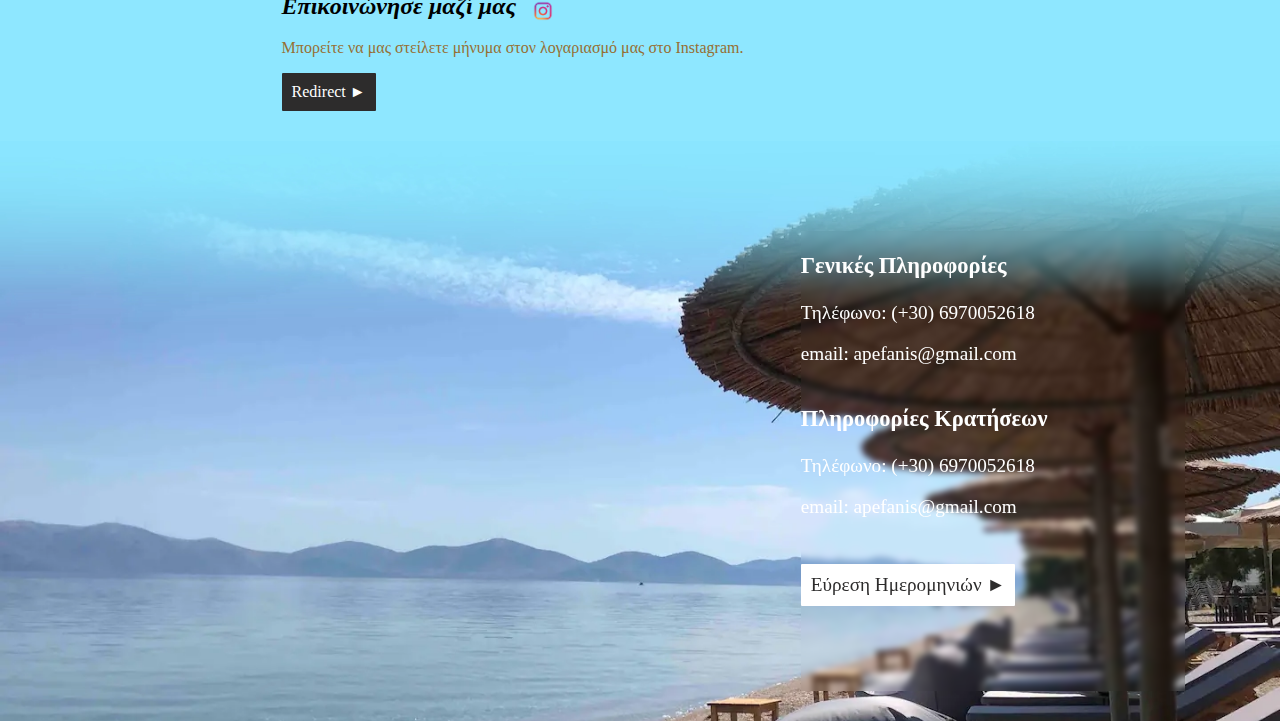
==== commit 9495e31c: "fixed bugs" ====
--- a/languages/Greek.html
+++ b/languages/Greek.html
@@ -64,8 +64,6 @@
         <div><a href="../index.html"><img src="../resources/images/USAflag.png" alt="flag"></a></div>
       </div>
       <script type="text/javascript" src="../resources/main.js"></script>
-
-      
     </nav>
     <div class="landingGrid">
       <div class="landingContent">
@@ -77,9 +75,10 @@
         </div>
       </div>
     </div>
-    <div class="divider" id="WhoWeArediv">
-    </div>
+  </div>
     <div class="mainContent">
+      <div class="divider" id="WhoWeArediv">
+      </div>
       <div id="whoWeAre">
         <img src="../resources/images/kouzinaCrop.webp"/>
         <div class="whoWeAreContent">
@@ -123,7 +122,6 @@
       </div>
       <div class="dividerSmall" id="TalkToUsDiv"></div>
       <div id="TalkToUs">
-        <!-- <img src="./resources/images/toppng.com-instagram-logo-512x512.png" onclick="location.href ='https://www.instagram.com/giotascountryhouse/'"/> -->
         <div class="talkToUsContent">
           <h2><em>Επικοινώνησε μαζί μας</em> </h2><img src="../resources/images/toppng.com-instagram-logo-512x512.png" onclick="location.href ='https://www.instagram.com/giotascountryhouse/'"/>
           <p>Μπορείτε να μας στείλετε μήνυμα στον λογαριασμό μας στο Instagram.</p>
--- a/resources/css/styles.css
+++ b/resources/css/styles.css
@@ -328,11 +328,9 @@
     width:20%;
     display:flex;
     flex-direction: column;
-}
-
-.contactInfo h3 {
     color:white;
 }
+
 
 #dropdownLang{
     cursor: pointer;
@@ -356,7 +354,7 @@
     font-family: sans-serif;
     justify-content: center;
     margin: 0;
-  }
+}
   .dots {
     display: flex;
     margin-top: 10px;
@@ -589,6 +587,7 @@
     .contactInfo div p{
         font-size:1rem;
     }
+    
 }
 @media (max-width: 756px){
     .landingGrid{
@@ -627,7 +626,25 @@
     font-size:0.8rem;
     padding: 5px;
 }
-}
+.container {
+    height: 200px;
+    width: 162.5px;
+  }
+  .shadow {
+    height: 220px;
+    width: 162.5px;
+  }
+  .list {
+    top: 60px;
+    width: 162.5px;
+  }
+  .list li {
+    font-size: 12px;
+    height: 25px;
+    margin-left: 20px;
+  }
+}
+
 @media(max-width:555px){
     .logo{
         font-size:1rem;
@@ -668,12 +685,14 @@
         grid-row: 3 /span 2;
     }
     .mapouter{
+        margin-right:0;
         margin-left:20%;
     }
     .contactInfo{
         width:100%;
         flex-direction: row;
         justify-content: space-around;
+        padding-left: 0;
     }
     .contactInfo div h3{
         font-size:1.2rem;
@@ -684,4 +703,30 @@
     .footerContent{
         flex-direction: column;
     }
+}
+@media (max-width:500px){
+    .gmap_canvas { 
+        height:216px;
+        width:216px;
+    }
+    iframe {
+  height: 216px;
+  width: 216px;
+  resize: both;
+  overflow: auto;
+}
+    .mapouter{
+        height:216px;
+        width:216px;
+    }
+    .btnfooter{
+        font-size:0.8rem;
+        padding: 5px;
+    }
+    .contactInfo div h3{
+        font-size:1rem;
+    }
+    .contactInfo div p{
+        font-size:0.7rem;
+    }
 }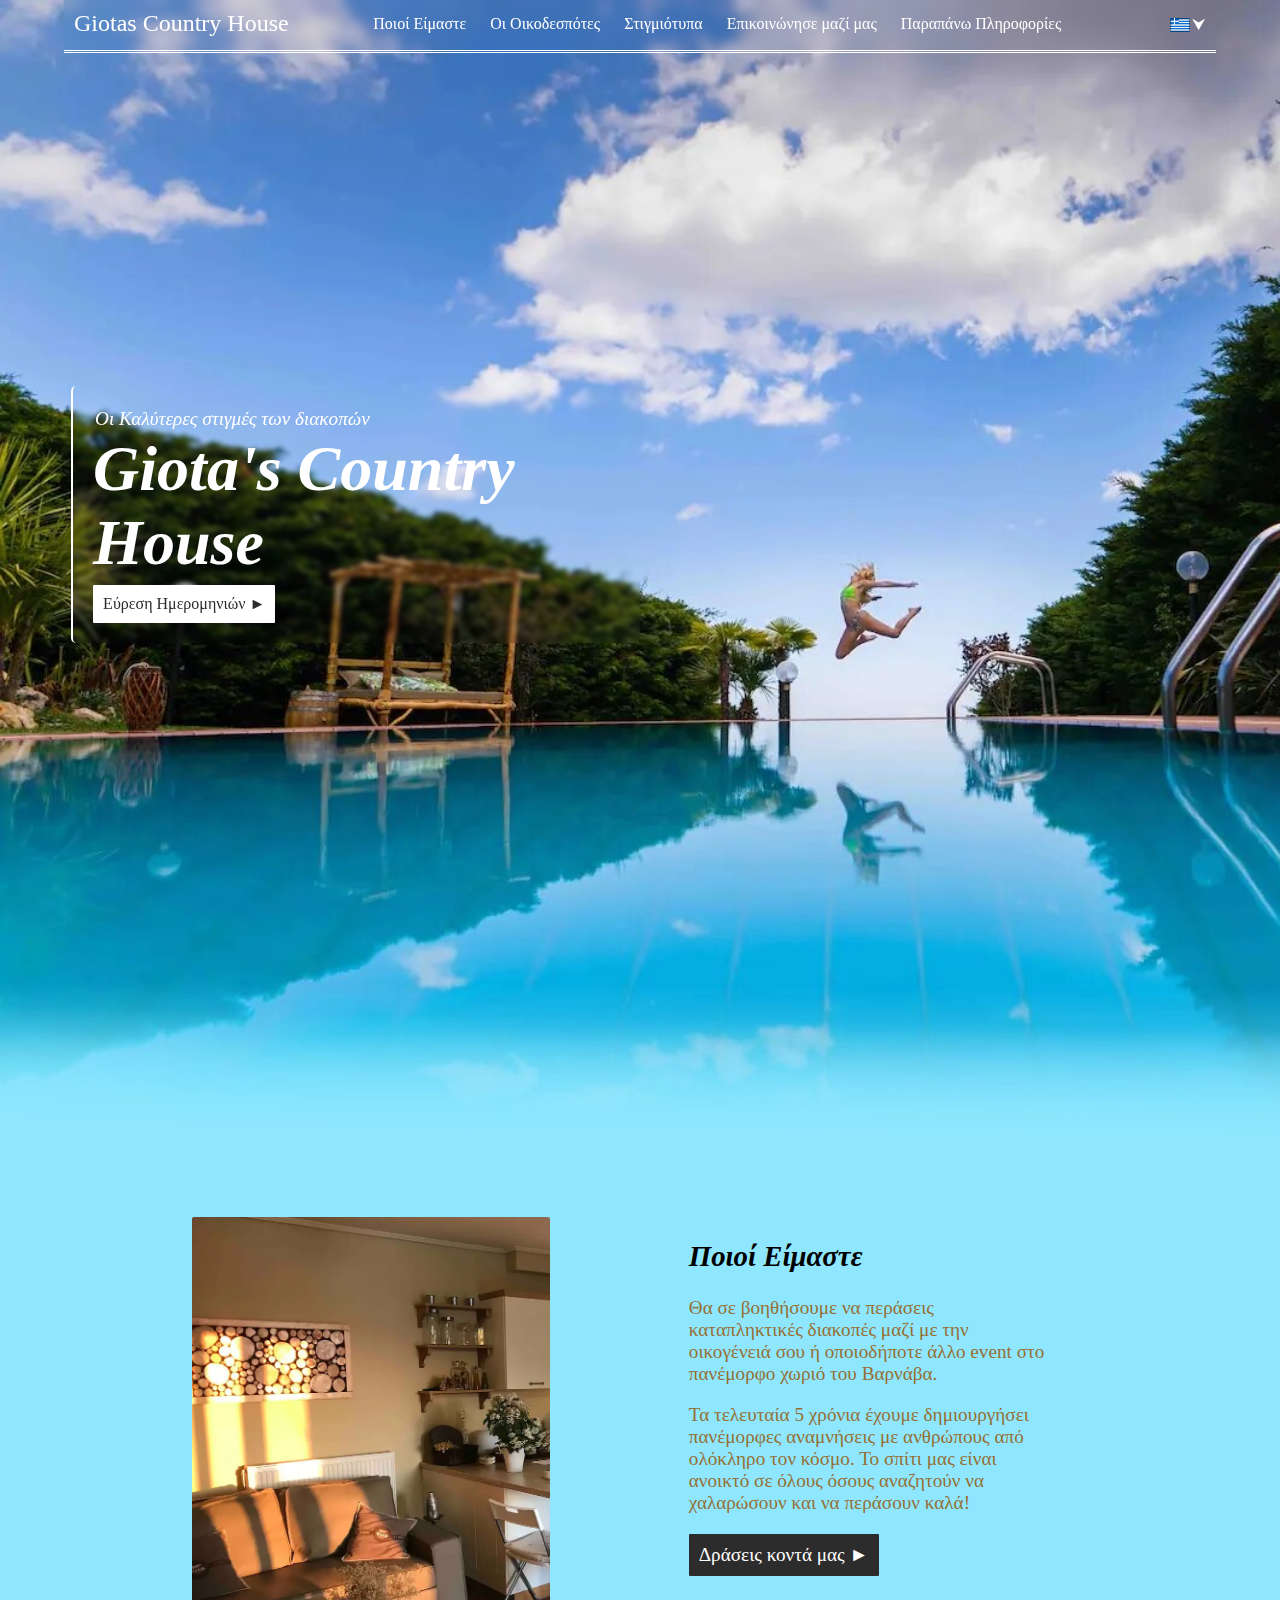
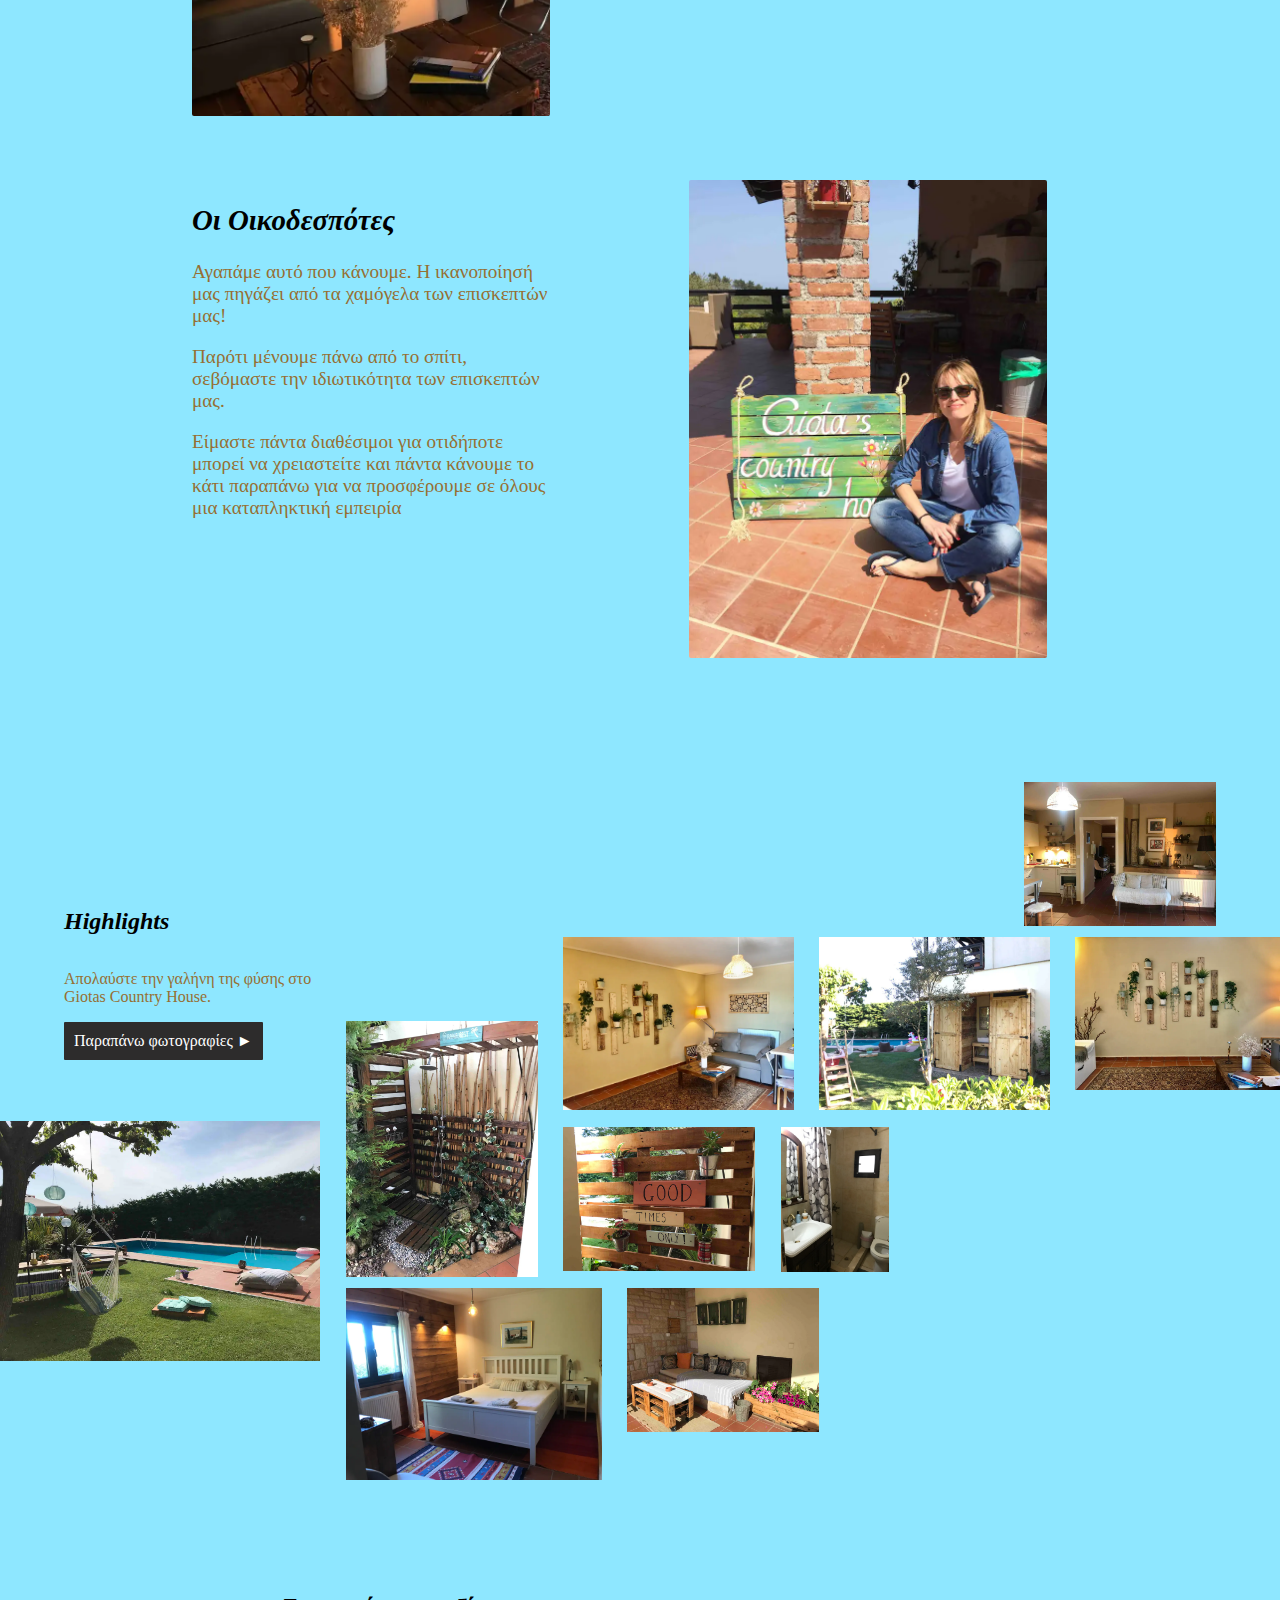
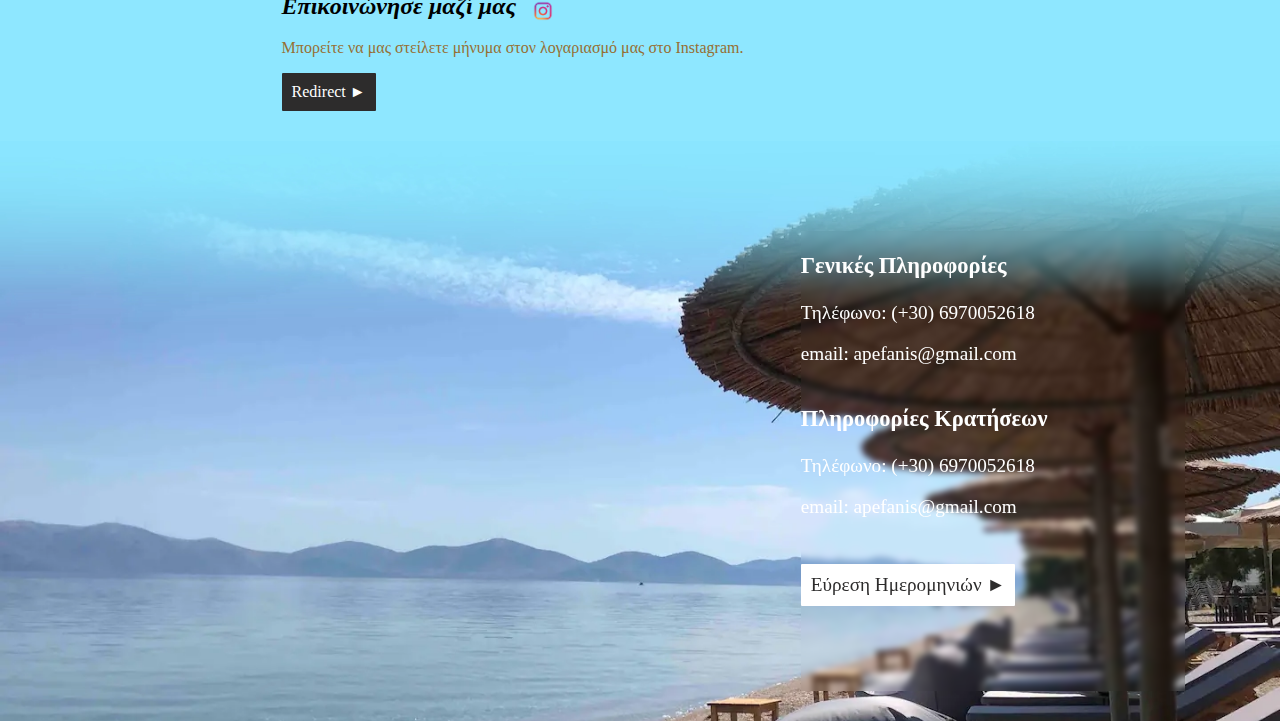
==== commit 4f46c190: "switched layout of pictures" ====
--- a/languages/Greek.html
+++ b/languages/Greek.html
@@ -115,10 +115,10 @@
         <img  class="image4" src="../resources/images/goodtimesCarousel.webp"/>
         <img class="image5" src="../resources/images/tableCarousel.webp"/>
         <img class="image6" src="../resources/images/boards.webp"/>
-        <img  class="image7" src="../resources/images/flowersCarousel.webp"/>
+        <img  class="image7" src="../resources/images/bathroom.webp"/>
         <img class="image8" src="../resources/images/bathroomCarouselOut.webp"/>
         <img  class="image9" src="../resources/images/doorCarousel.webp"/>
-        <img class="image10" src="../resources/images/bathroom.webp"/>
+        <img class="image10" src="../resources/images/flowersCarousel.webp"/>
       </div>
       <div class="dividerSmall" id="TalkToUsDiv"></div>
       <div id="TalkToUs">
--- a/resources/css/styles.css
+++ b/resources/css/styles.css
@@ -228,7 +228,7 @@
 }
 .image7{
     position:absolute;
-    width:15%;
+    width:8.49%;
     top:45.7%;
     left:61%;
 }
@@ -246,7 +246,7 @@
 }
 .image10{
     position:absolute;
-    width:15%;
+    width:16%;
     top:20.5%;
     left:84%;
 }
@@ -572,7 +572,12 @@
         height:300px;
         width:300px;
     }
-    
+    iframe{
+        height:300px;
+        width:300px;
+        resize: both;
+        overflow: auto;
+    }
     .mapouter{
         height:300px;
         width:300px;
@@ -692,7 +697,7 @@
         width:100%;
         flex-direction: row;
         justify-content: space-around;
-        padding-left: 0;
+        padding-left:0px;
     }
     .contactInfo div h3{
         font-size:1.2rem;
@@ -729,4 +734,65 @@
     .contactInfo div p{
         font-size:0.7rem;
     }
+    .whoWeAreContent h2{
+        font-size:1rem;
+    }
+    .whoWeAreContent p{
+        font-size:0.5rem;
+    }
+    .hostsContent h2{
+        font-size:0.9rem;
+    }
+    .hostsContent p{
+        font-size:0.5rem;
+    }
+    .HighlightsContent  {
+        left:2%;
+    }
+    .HighlightsContent h2{
+        font-size:1rem;
+    }
+    .HighlightsContent p{
+        margin:0 0 3px 0;
+        display:block;
+        font-size:0.5rem;
+    }
+    .actionsBtn {
+        font-size:0.5rem;
+        padding: 3px;
+    }
+    .bookBtn{
+        font-size:0.5rem;
+        padding: 3px;
+    }
+    .btnfooter{
+        font-size:0.5rem;
+        padding: 3px;
+    }
+    .landingContent p{
+        font-size:0.4rem;
+}
+    .landingContent h1{
+    font-size:1.5rem;
+}
+
+#TalkToUs{
+
+}
+#TalkToUs h2 {
+    font-size:1rem;
+}
+#TalkToUs p {
+    font-size:0.5rem;
+}
+#TalkToUs img {
+    width:1.5rem;
+}
+#TalkToUs .talkToUsContent{
+    display:inline-block;
+    vertical-align:top;
+    padding-top:2vw;
+    margin-left:10%;
+}
+
 }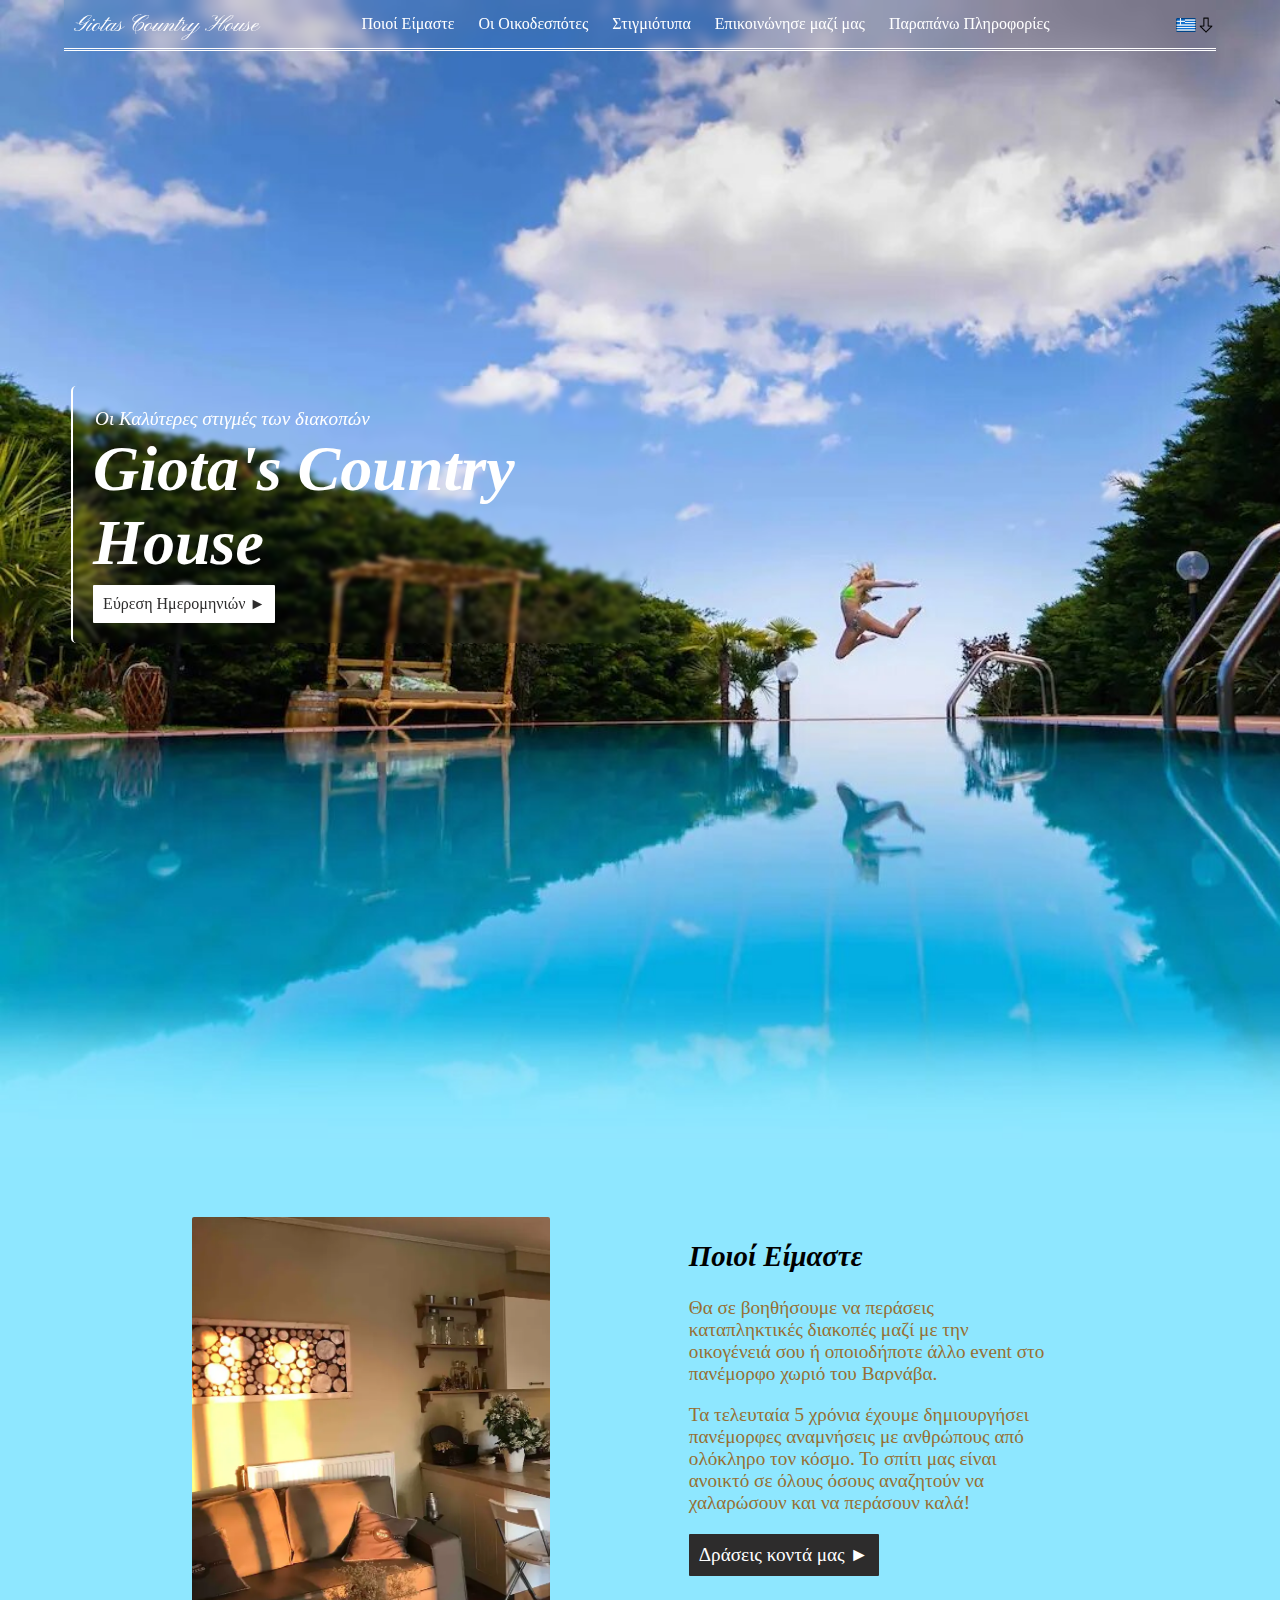
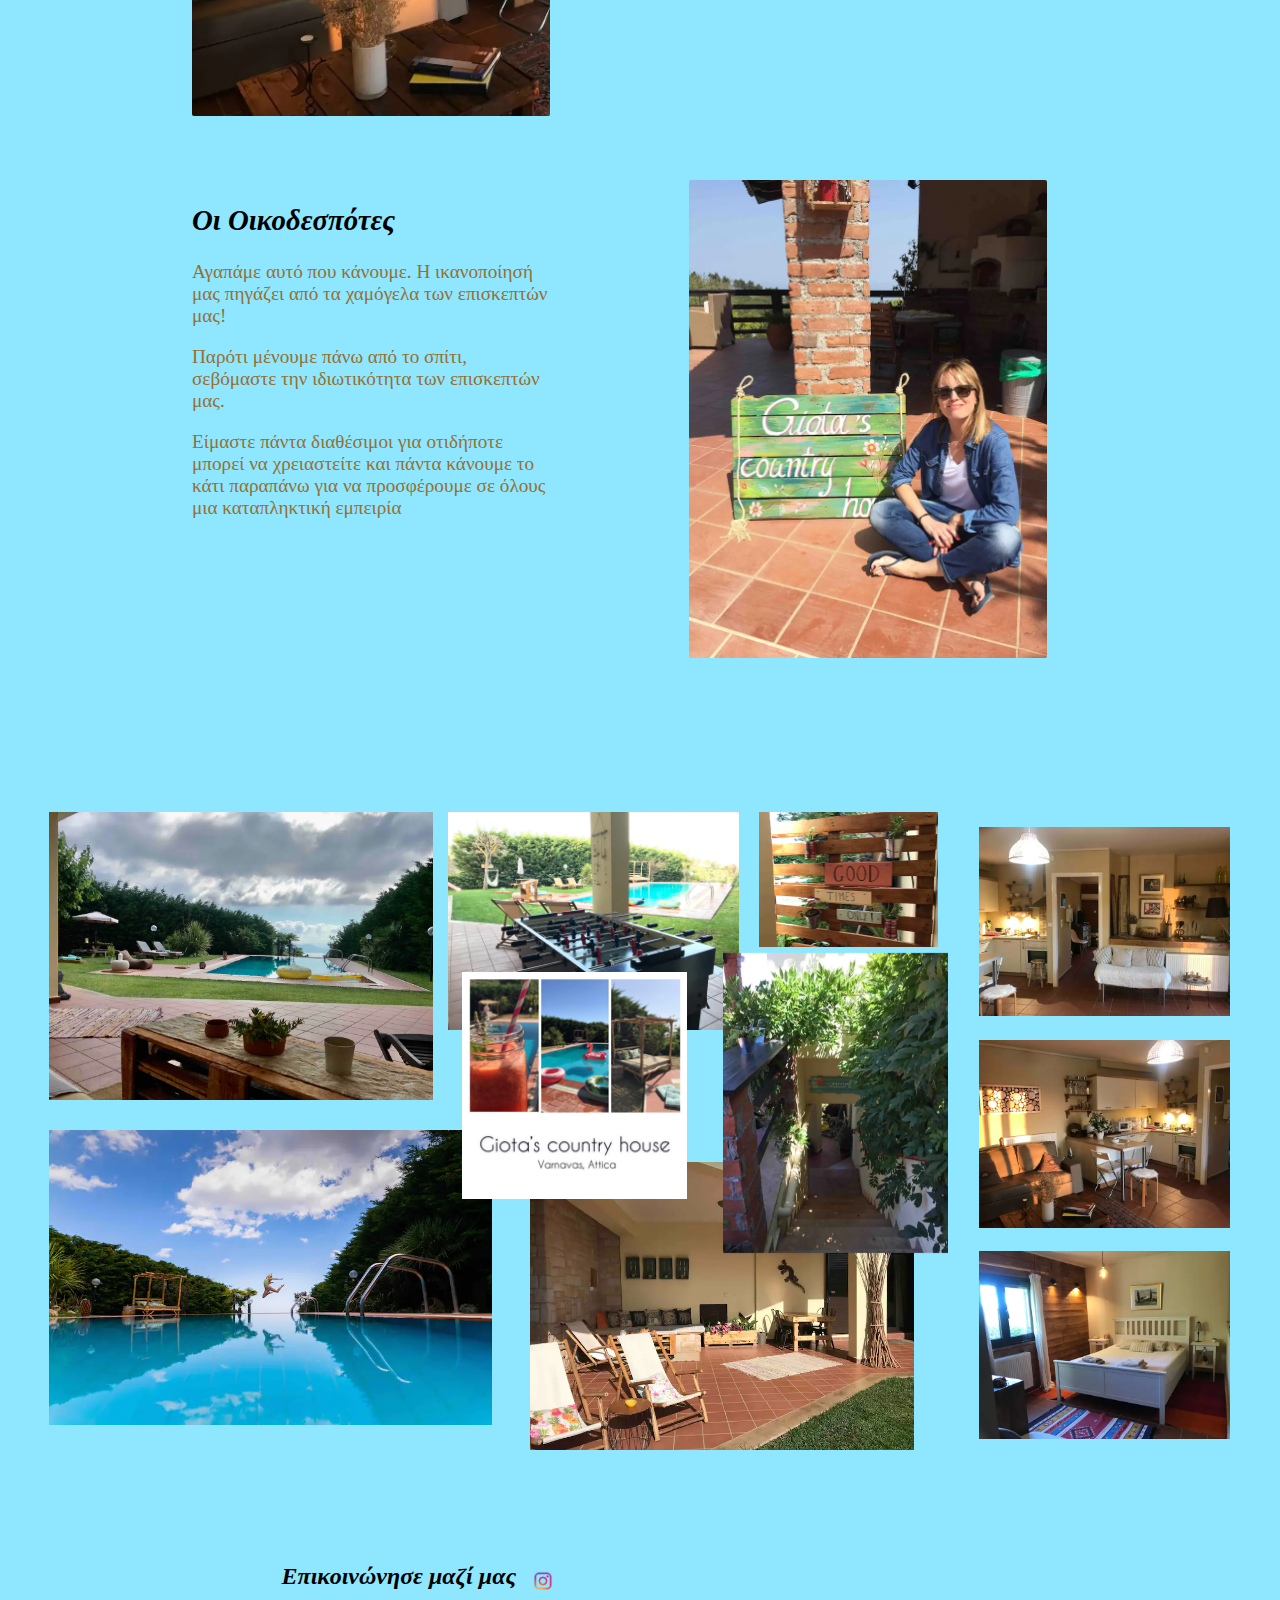
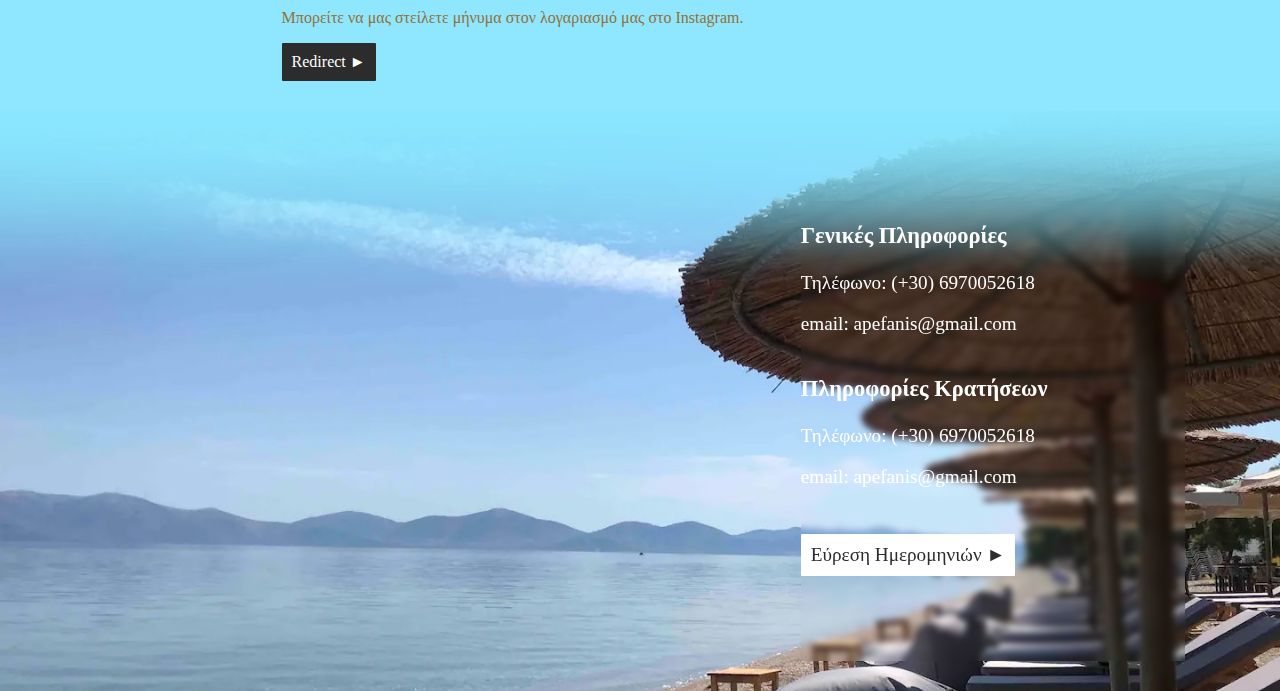
==== commit 0af3a656: "changed the layout and pictures of the carousel" ====
--- a/languages/Greek.html
+++ b/languages/Greek.html
@@ -6,6 +6,9 @@
   <meta name="viewport" content="width=device-width, initial-scale=1.0">
   <link href="../resources/css/styles.css" rel="stylesheet" type="text/css">
   <link rel="icon" type="image/x-icon" href="../resources/images/—Pngtree—watercolor beach palm trees_6406537.png">
+  <link rel="preconnect" href="https://fonts.googleapis.com">
+<link rel="preconnect" href="https://fonts.gstatic.com" crossorigin>
+<link href="https://fonts.googleapis.com/css2?family=Pinyon+Script&display=swap" rel="stylesheet">
   <title>Giota's Country House</title>
 </head>
 <body>
@@ -58,7 +61,7 @@
             </div>
              
       <div class="navUl2" onclick=changeDisplay()>
-      <img src="../resources/images/GREECEflag.png" alt="flag"><p>⮟</p>
+      <img src="../resources/images/GREECEflag.png" alt="flag"><img src="../resources/images/—Pngtree—vector down arrow icon_4187255.png"/>
       </div>
       <div id="dropdownLang" style="display:none;">
         <div><a href="../index.html"><img src="../resources/images/USAflag.png" alt="flag"></a></div>
@@ -101,25 +104,20 @@
         <img src="../resources/images/da213fe4-0548-49de-874c-6c02d0a6df81.webp"/>
       </div>
       <div class="divider"></div>
-      <div class="divider" id="HighlightsDiv">
+      <div class="dividerSmall" id="HighlightsDiv">
       </div>
       <div id="Highlights">
-        <div class="HighlightsContent">
-          <h2><em>Highlights</em></h2>
-          <p>Απολαύστε την γαλήνη της φύσης στο Giotas Country House.</p>
-          <div class="actionsBtn">Παραπάνω φωτογραφίες  ►</div>
-        </div>
-        <img  class="image1" src="../resources/images/PoolCarousel.webp"/>
-        <img class="image2" src="../resources/images/bathrainCarousel.webp"/>
-        <img class="image3" src="../resources/images/bedCarousel.webp"/>
-        <img  class="image4" src="../resources/images/goodtimesCarousel.webp"/>
-        <img class="image5" src="../resources/images/tableCarousel.webp"/>
-        <img class="image6" src="../resources/images/boards.webp"/>
-        <img  class="image7" src="../resources/images/bathroom.webp"/>
-        <img class="image8" src="../resources/images/bathroomCarouselOut.webp"/>
-        <img  class="image9" src="../resources/images/doorCarousel.webp"/>
-        <img class="image10" src="../resources/images/flowersCarousel.webp"/>
-      </div>
+        <img  class="image1" src="../resources/images/carousel/bottomLeftCarousel.webp">
+        <img class="image2" src="../resources/images/carousel/topLeftCrousel.webp"/>
+        <img class="image3" src="../resources/images/carousel/mainCarousel.png"/>
+        <img  class="image4" src="../resources/images/carousel/middleTopCarousel.webp"/>
+        <img class="image5" src="../resources/images/carousel/middleBottomCarousel.webp"/>
+        <img class="image6" src="../resources/images/carousel/offsetMiddle.webp"/>
+        <img  class="image7" src="../resources/images/carousel/offsetMiddleTop.webp"/>
+        <img class="image8" src="../resources/images/carousel/rightMiddleCarousel.webp"/>
+        <img  class="image9" src="../resources/images/carousel/rightTopCarousel.webp"/>
+        <img class="image10" src="../resources/images/carousel/rightBottomCarousel.webp"/>
+    </div>
       <div class="dividerSmall" id="TalkToUsDiv"></div>
       <div id="TalkToUs">
         <div class="talkToUsContent">
--- a/resources/css/styles.css
+++ b/resources/css/styles.css
@@ -30,7 +30,7 @@
     z-index: 100;
 }
 .logo{
-    font-family:'Vladimir Script';
+    font-family: 'Pinyon Script', cursive;
     color:white;
     font-size:1.5rem;
     margin:0;
@@ -174,82 +174,122 @@
 .hostsContent h2{
     color:black;
 }
+
+
+
+
+
+
+
+
+
+
+
+
+
+
+
+
+
+
+
+
+
+
+
+
+
+
 /* highlights */
 #Highlights{
     position:relative;
     background-color: rgba(142,231,255,255);
     height:59.05vw;
 }
-.HighlightsContent{
-position:absolute;
-width:20%;
-top:14%;
-display:flex;
-flex-direction: column;
-left:11%;
-}
-.HighlightsContent p {
-    color: rgb( 150, 111, 51);
-}
 .image1{
 position:absolute;
-width:25%;
-top:44.9%;
+width:34.6%;
+top:50%;
+left:3.8%;
 }
 .image2{
 position:absolute;
-width:15%;
-top:31.6%;
-left:27%;
+width:30%;
+top:8%;
+left:3.8%;
 }
 .image3{
 position:absolute;
-width:20%;
-top:67%;
-left:27%;
+width:17.6%;
+top:29.1%;
+left:36.1%;
+z-index: 100;
 }
 .image4{
 position:absolute;
-width:15%;
-top:45.7%;
-left:44%;
+width:22.7%;
+top:8%;
+left:35%;
 }
 .image5{
 position:absolute;
-width:15%;
-top:67%;
-left:49%;
+width:30%;
+top:54.3%;
+left:41.4%;
 }
 .image6{
 position:absolute;
-width:18%;
-top:20.5%;
-left:44%;
+width:17.6%;
+top:26.6%;
+left:56.5%;
+z-index:100;
 }
 .image7{
     position:absolute;
-    width:8.49%;
-    top:45.7%;
-    left:61%;
+    width:14%;
+    top:8%;
+    left:59.3%;
 }
 .image8{
     position:absolute;
-    width:18%;
-    top:20.5%;
-    left:64%;
+    width:19.6%;
+    top:10%;
+    left:76.5%;
 }
 .image9{
     position:absolute;
-    width:15%;
-    top:0;
-    left:80%;
+    width:19.6%;
+    top:38.1%;
+    left:76.5%;
 }
 .image10{
     position:absolute;
-    width:16%;
-    top:20.5%;
-    left:84%;
-}
+    width:19.6%;
+    top:66%;
+    left:76.5%;
+}
+
+
+
+
+
+
+
+
+
+
+
+
+
+
+
+
+
+
+
+
+
+
 /* talk to us */
 
 #TalkToUs{
@@ -472,9 +512,34 @@
 /* media queries */
 
 @media (max-width: 1290px){
+
+
+
+
+
+
+
+
+
+
+
     .HighlightsContent{
         left:5%;
     }
+
+
+
+
+
+
+
+
+
+
+
+
+
+
     .colapsable{
         display:none;
     }
@@ -557,6 +622,19 @@
     }
     }
 @media (max-width: 942px){
+
+
+
+
+
+
+
+
+
+
+
+
+
     .HighlightsContent{
         width:50%;
         top:0%;
@@ -566,6 +644,16 @@
             margin-bottom:5px;
             margin-top:0px;
         }
+
+
+
+
+
+
+
+
+
+
 }
 @media (max-width:810px){
     .gmap_canvas { 
@@ -621,12 +709,42 @@
 .hostsContent p{
     font-size:1rem;
 }
+
+
+
+
+
+
+
+
+
+
+
+
+
+
+
 .HighlightsContent  {
     left:4%;
 }
 .HighlightsContent p{
     display:none;
 }
+
+
+
+
+
+
+
+
+
+
+
+
+
+
+
 .actionsBtn {
     font-size:0.8rem;
     padding: 5px;
@@ -746,6 +864,21 @@
     .hostsContent p{
         font-size:0.5rem;
     }
+
+
+
+
+
+
+
+
+
+
+
+
+
+
+
     .HighlightsContent  {
         left:2%;
     }
@@ -757,6 +890,21 @@
         display:block;
         font-size:0.5rem;
     }
+
+
+
+
+
+
+
+
+
+
+
+
+
+
+
     .actionsBtn {
         font-size:0.5rem;
         padding: 3px;
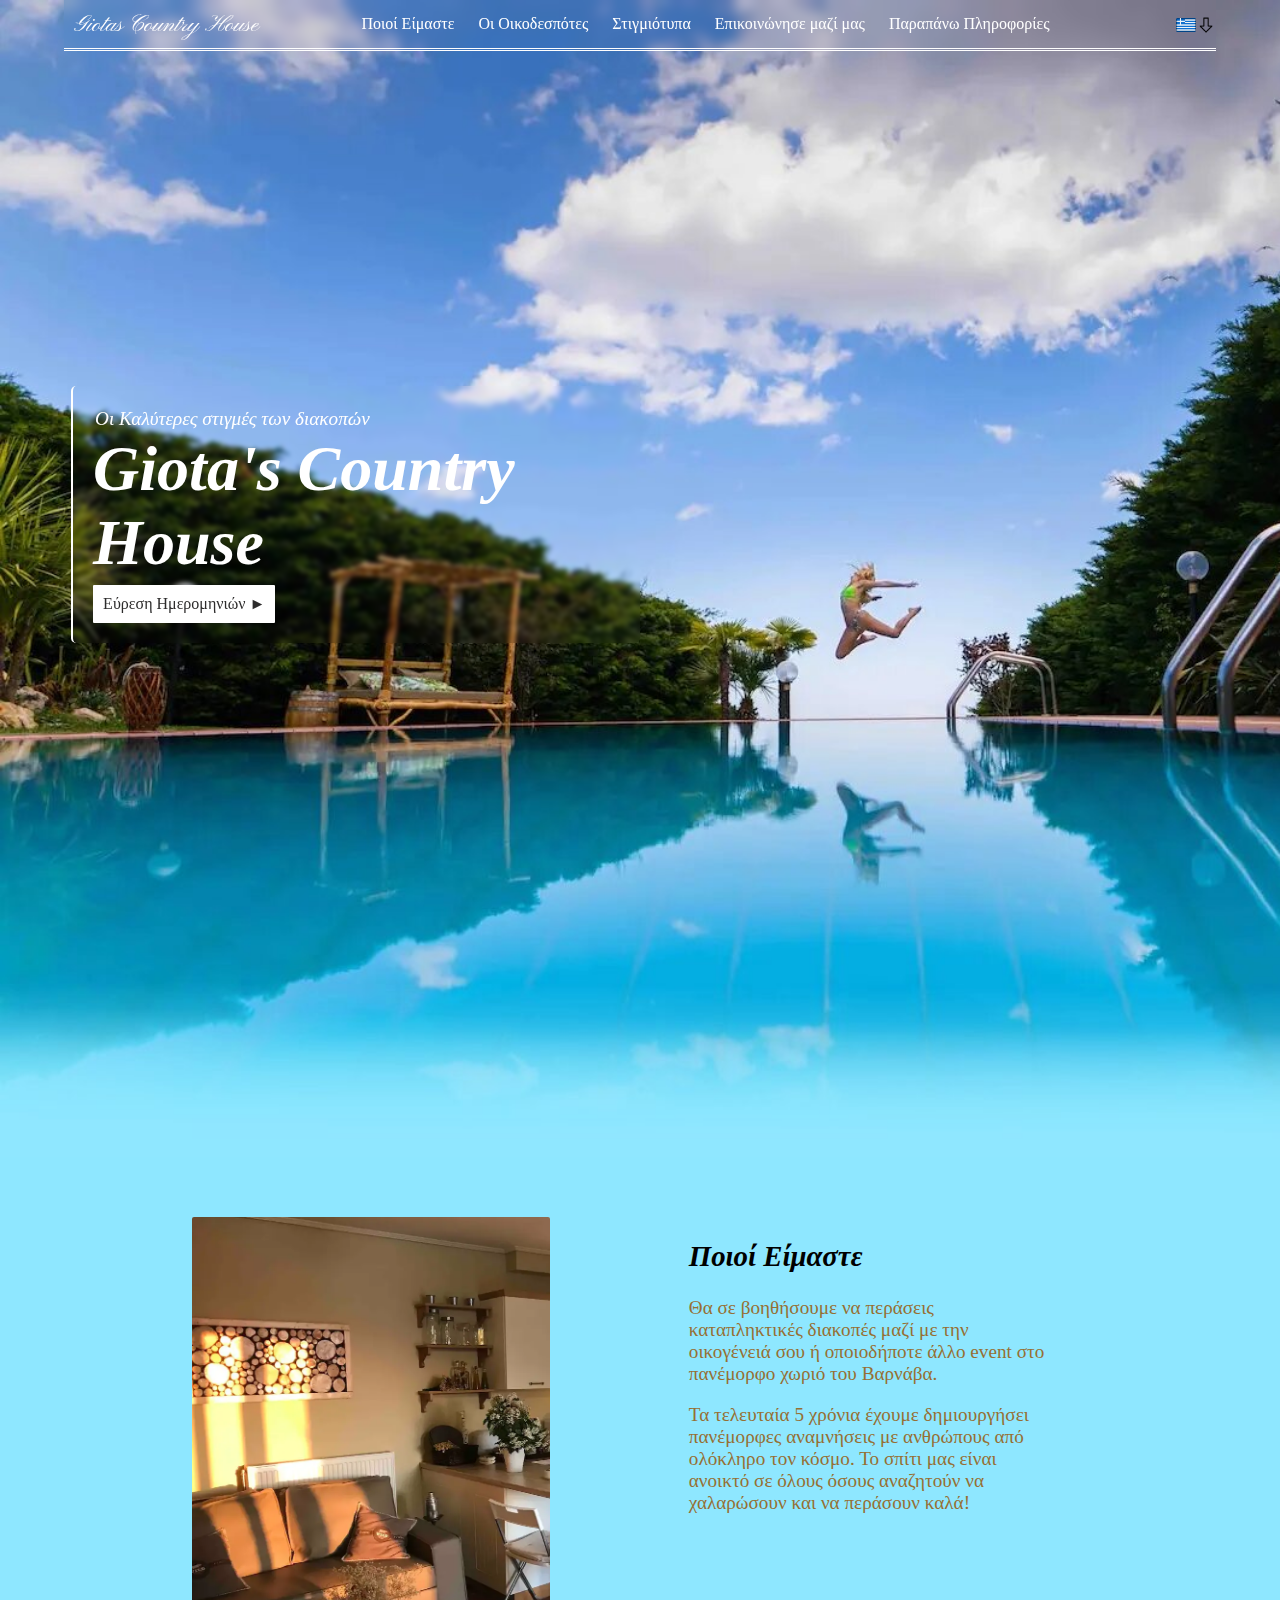
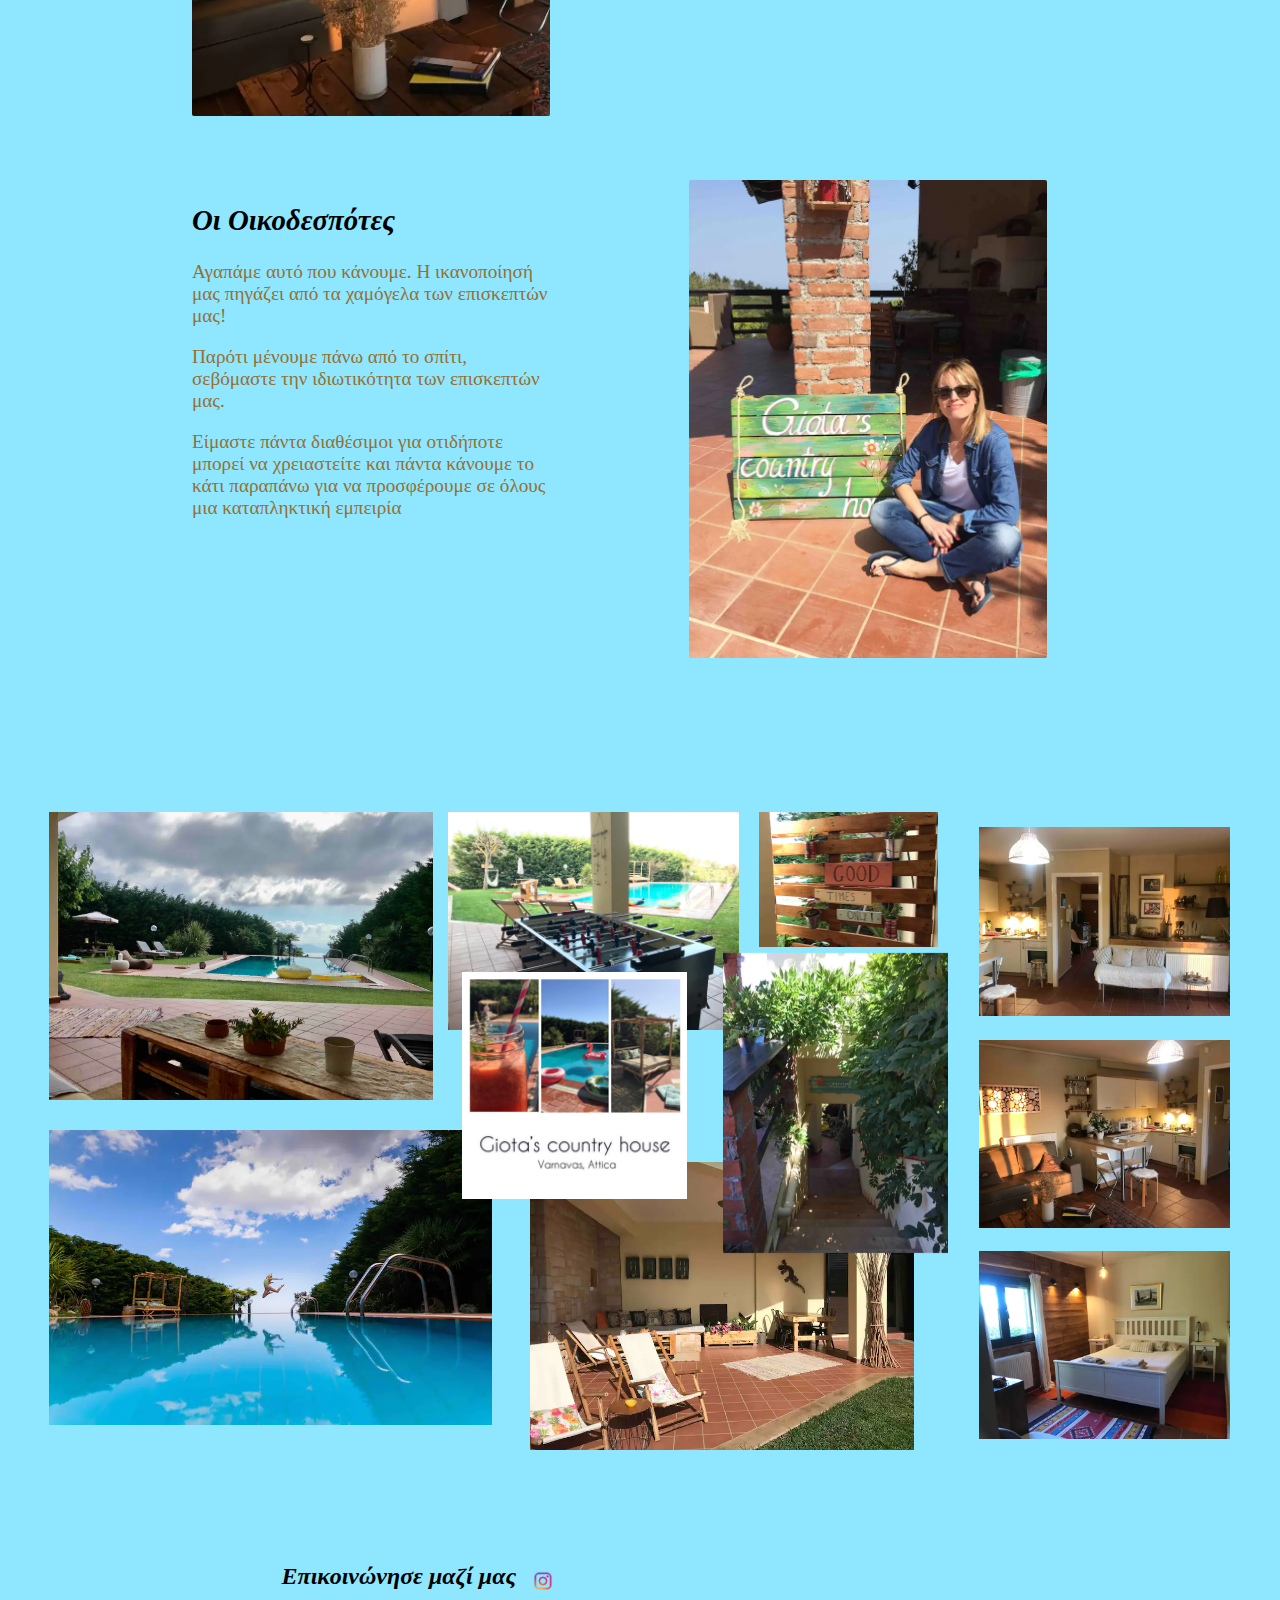
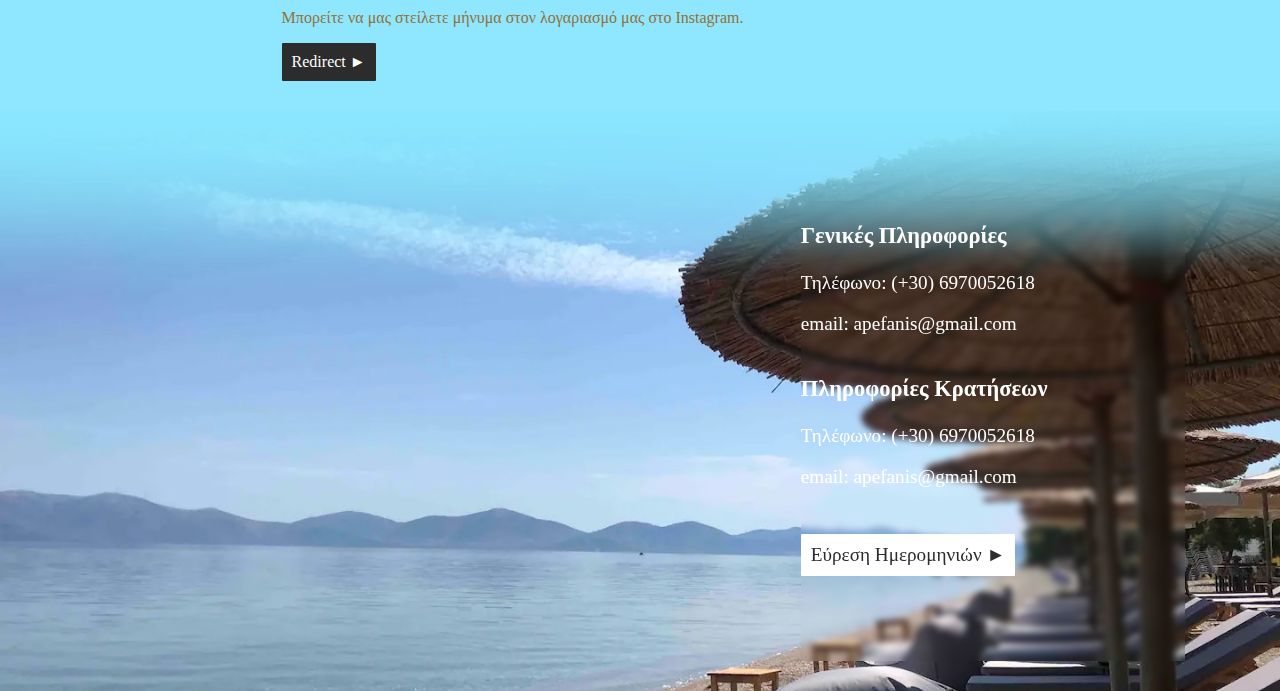
==== commit a73fc11a: "removed actions button" ====
--- a/languages/Greek.html
+++ b/languages/Greek.html
@@ -89,7 +89,7 @@
           <p>Θα σε βοηθήσουμε να περάσεις καταπληκτικές διακοπές μαζί με την οικογένειά σου ή οποιοδήποτε άλλο event στο πανέμορφο χωριό του Βαρνάβα.</p>
           <p>Τα τελευταία 5 χρόνια έχουμε δημιουργήσει πανέμορφες αναμνήσεις με ανθρώπους από ολόκληρο τον κόσμο. Το σπίτι μας είναι ανοικτό σε όλους όσους αναζητούν να χαλαρώσουν και να περάσουν καλά!</p>
           <p class="colapsable">Το κατάλυμα βρίσκεται στο χωριό του Βαρνάβα το οποίο βρίσκεται λίγο εκτός Αθηνών. Πάτησε παρακάτω για να αναζητήσεις πράγματα να κάνεις όσο απολαμβάνεις την διαμονή σου!</p>
-          <div class="actionsBtn">Δράσεις κοντά μας  ►</div>
+          <!-- <div class="actionsBtn">Δράσεις κοντά μας  ►</div> -->
         </div>
       </div>
       <div class="divider" id="Hostsdiv">
